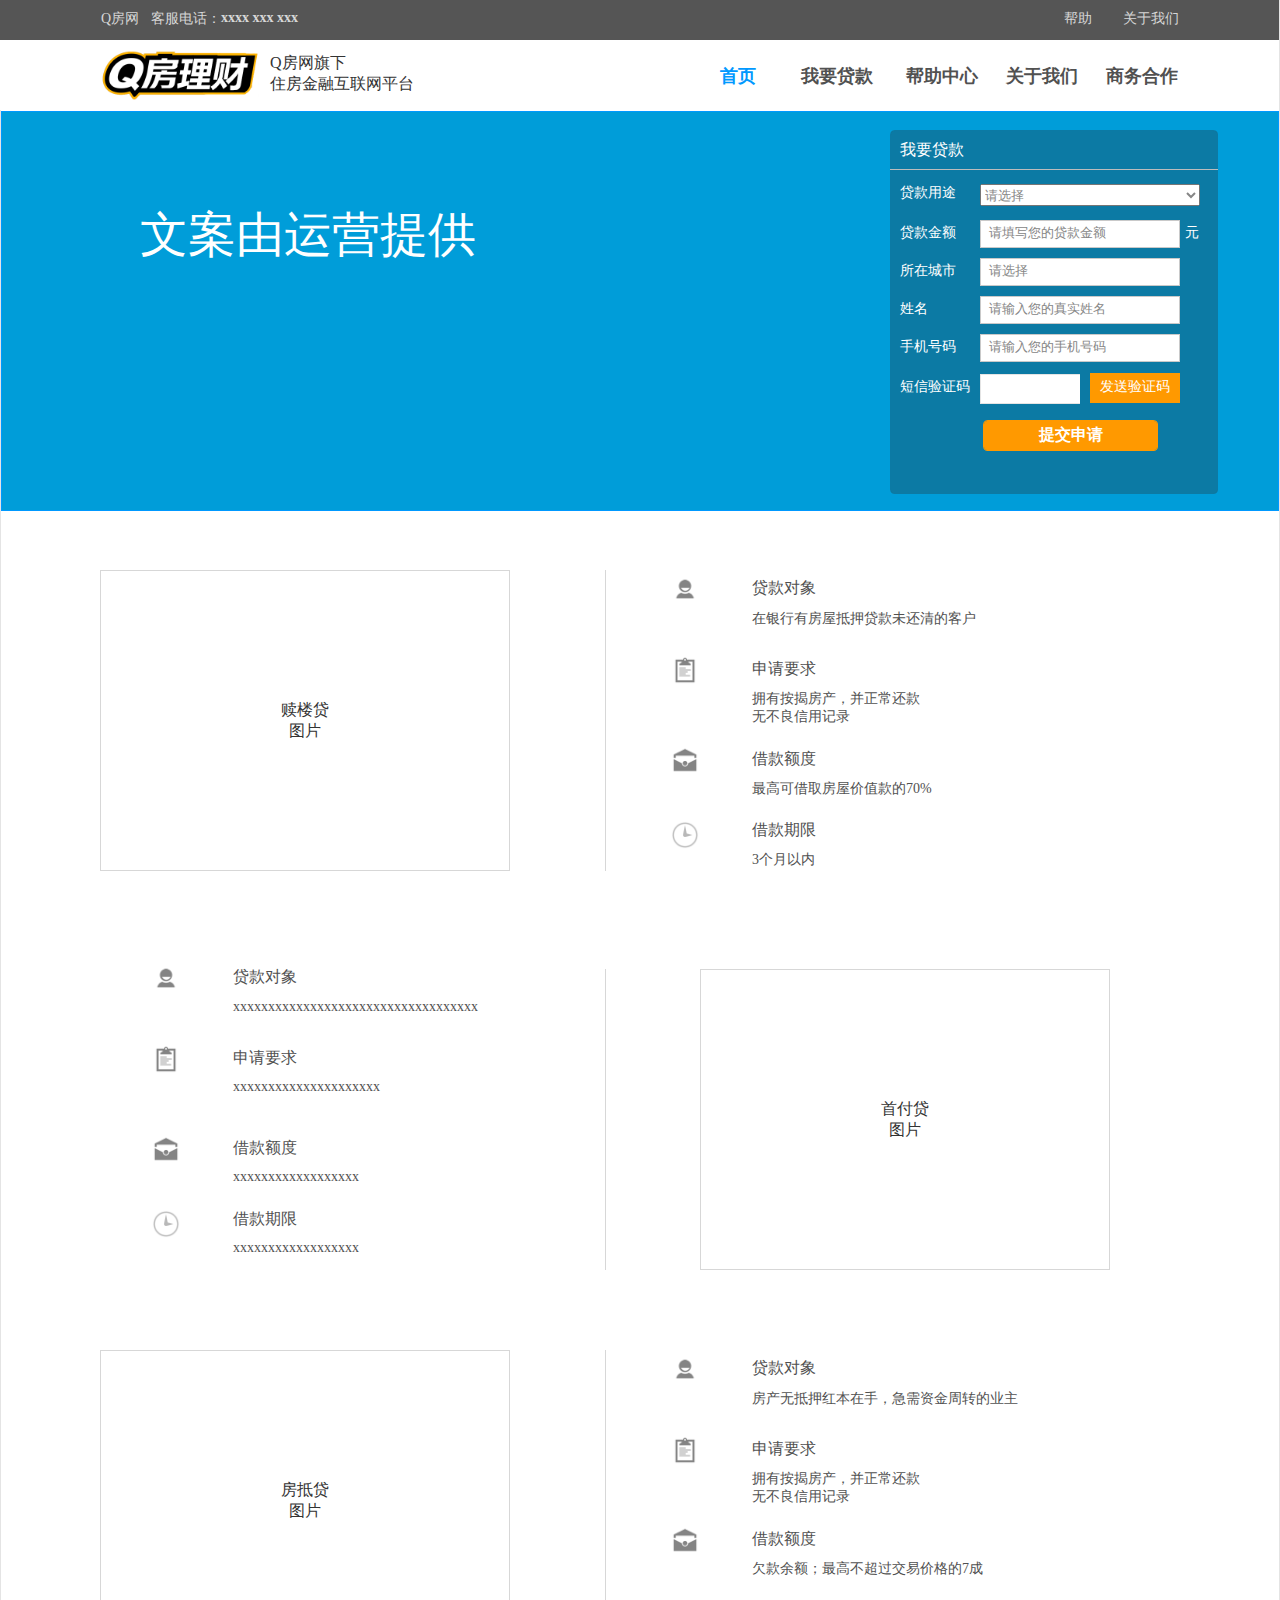
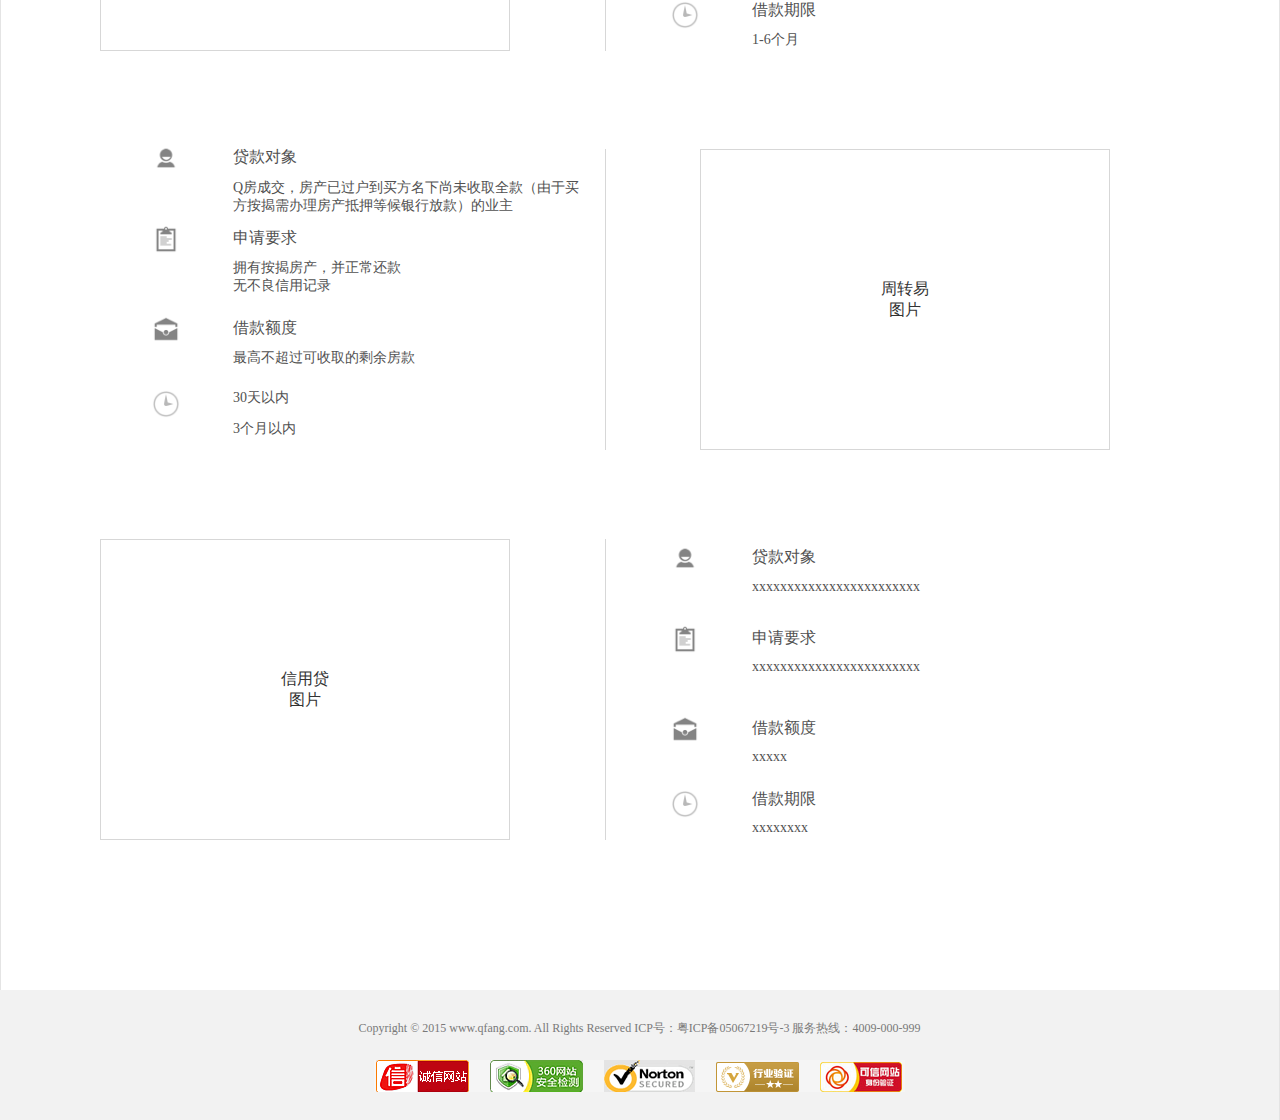
==== WebContent/emprunt.html @ e064107a "初始化" ====
﻿<!DOCTYPE html>
<html>
  <head>
    <title>我要贷款</title>
    <meta http-equiv="X-UA-Compatible" content="IE=edge"/>
    <meta http-equiv="content-type" content="text/html; charset=utf-8"/>
    <meta name="apple-mobile-web-app-capable" content="yes"/>
    <link href="resources/css/jquery-ui-themes.css" type="text/css" rel="stylesheet"/>
    <link href="resources/css/axure_rp_page.css" type="text/css" rel="stylesheet"/>
    <link href="data/styles.css" type="text/css" rel="stylesheet"/>
    <link href="files/emprunt/styles.css" type="text/css" rel="stylesheet"/>
  </head>
  <body>
    <div id="base" class="">

      <!-- Unnamed (形状) -->
      <div id="u0" class="ax_helpCenter">
        <img id="u0_img" class="img " src="images/emprunt/u0.png"/>
        <!-- Unnamed () -->
        <div id="u1" class="text">
          <p><span></span></p>
        </div>
      </div>

      <!-- Unnamed (Image) -->
      <div id="u2" class="ax_image">
        <img id="u2_img" class="img " src="images/index/u2.png"/>
        <!-- Unnamed () -->
        <div id="u3" class="text">
          <p><span></span></p>
        </div>
      </div>

      <!-- Unnamed (形状) -->
      <div id="u4" class="ax_text">
        <img id="u4_img" class="img " src="resources/images/transparent.gif"/>
        <!-- Unnamed () -->
        <div id="u5" class="text">
          <p><span>Q房网</span></p>
        </div>
      </div>

      <!-- Unnamed (形状) -->
      <div id="u6" class="ax_text">
        <img id="u6_img" class="img " src="resources/images/transparent.gif"/>
        <!-- Unnamed () -->
        <div id="u7" class="text">
          <p><span>客服电话：</span></p>
        </div>
      </div>

      <!-- Unnamed (形状) -->
      <div id="u8" class="ax_text">
        <img id="u8_img" class="img " src="resources/images/transparent.gif"/>
        <!-- Unnamed () -->
        <div id="u9" class="text">
          <p><span>xxxx</span><span>&nbsp;</span><span>xxx</span><span>&nbsp;</span><span>xxx</span></p>
        </div>
      </div>

      <!-- Unnamed (形状) -->
      <div id="u10" class="ax_text">
        <img id="u10_img" class="img " src="resources/images/transparent.gif"/>
        <!-- Unnamed () -->
        <div id="u11" class="text">
          <p><span>帮助</span></p>
        </div>
      </div>

      <!-- Unnamed (形状) -->
      <div id="u12" class="ax_text">
        <img id="u12_img" class="img " src="resources/images/transparent.gif"/>
        <!-- Unnamed () -->
        <div id="u13" class="text">
          <p><span>关于我们</span></p>
        </div>
      </div>

      <!-- Unnamed (形状) -->
      <div id="u14" class="ax_helpCenter">
        <img id="u14_img" class="img " src="images/index/u14.png"/>
        <!-- Unnamed () -->
        <div id="u15" class="text">
          <p><span></span></p>
        </div>
      </div>

      <!-- Unnamed (Image) -->
      <div id="u16" class="ax_image">
        <img id="u16_img" class="img " src="images/index/u16.png"/>
        <!-- Unnamed () -->
        <div id="u17" class="text">
          <p><span></span></p>
        </div>
      </div>

      <!-- Unnamed (形状) -->
      <div id="u18" class="ax_text">
        <img id="u18_img" class="img " src="resources/images/transparent.gif"/>
        <!-- Unnamed () -->
        <div id="u19" class="text">
          <p><span>住房金融互联网平台</span></p>
        </div>
      </div>

      <!-- Unnamed (形状) -->
      <div id="u20" class="ax_helpCenter">
        <img id="u20_img" class="img " src="images/index/u20.png"/>
        <!-- Unnamed () -->
        <div id="u21" class="text">
          <p><span></span></p>
        </div>
      </div>

      <!-- Unnamed (形状) -->
      <div id="u22" class="ax_text">
        <img id="u22_img" class="img " src="resources/images/transparent.gif"/>
        <!-- Unnamed () -->
        <div id="u23" class="text">
          <p><span>文案由运营提供</span></p>
        </div>
      </div>

      <!-- Unnamed (形状) -->
      <div id="u24" class="ax_helpCenter">
        <img id="u24_img" class="img " src="images/index/u24.png"/>
        <!-- Unnamed () -->
        <div id="u25" class="text">
          <p><span></span></p>
        </div>
      </div>

      <!-- Unnamed (形状) -->
      <div id="u26" class="ax_text">
        <img id="u26_img" class="img " src="resources/images/transparent.gif"/>
        <!-- Unnamed () -->
        <div id="u27" class="text">
          <p><span>首页</span></p>
        </div>
      </div>

      <!-- Unnamed (形状) -->
      <div id="u28" class="ax_text">
        <img id="u28_img" class="img " src="resources/images/transparent.gif"/>
        <!-- Unnamed () -->
        <div id="u29" class="text">
          <p><span>我要贷款</span></p>
        </div>
      </div>

      <!-- Unnamed (形状) -->
      <div id="u30" class="ax_text">
        <img id="u30_img" class="img " src="resources/images/transparent.gif"/>
        <!-- Unnamed () -->
        <div id="u31" class="text">
          <p><span>关于我们</span></p>
        </div>
      </div>

      <!-- Unnamed (形状) -->
      <div id="u32" class="ax_text">
        <img id="u32_img" class="img " src="resources/images/transparent.gif"/>
        <!-- Unnamed () -->
        <div id="u33" class="text">
          <p><span>帮助中心</span></p>
        </div>
      </div>

      <!-- Unnamed (形状) -->
      <div id="u34" class="ax_text">
        <img id="u34_img" class="img " src="resources/images/transparent.gif"/>
        <!-- Unnamed () -->
        <div id="u35" class="text">
          <p><span>Q房网旗下</span></p>
        </div>
      </div>

      <!-- Unnamed (水平线) -->
      <div id="u36" class="ax_horizontalLine">
        <img id="u36_start" class="img " src="resources/images/transparent.gif" alt="u36_start"/>
        <img id="u36_end" class="img " src="resources/images/transparent.gif" alt="u36_end"/>
        <img id="u36_line" class="img " src="images/index/u53_line.png" alt="u36_line"/>
      </div>

      <!-- Unnamed (形状) -->
      <div id="u37" class="ax_text">
        <img id="u37_img" class="img " src="resources/images/transparent.gif"/>
        <!-- Unnamed () -->
        <div id="u38" class="text">
          <p><span>我要贷款</span></p>
        </div>
      </div>

      <!-- Unnamed (形状) -->
      <div id="u39" class="ax_text">
        <img id="u39_img" class="img " src="resources/images/transparent.gif"/>
        <!-- Unnamed () -->
        <div id="u40" class="text">
          <p><span>贷款用途</span></p>
        </div>
      </div>

      <!-- Unnamed (下拉列表框) -->
      <div id="u41" class="ax_listBox">
        <select id="u41_input">
          <option selected value="请选择">请选择</option>
          <option value="赎楼">赎楼</option>
          <option value="首付">首付</option>
          <option value="房产抵押">房产抵押</option>
          <option value="尾款垫资">尾款垫资</option>
          <option value="信用贷款">信用贷款</option>
        </select>
      </div>

      <!-- Unnamed (形状) -->
      <div id="u42" class="ax_text">
        <img id="u42_img" class="img " src="resources/images/transparent.gif"/>
        <!-- Unnamed () -->
        <div id="u43" class="text">
          <p><span>贷款金额</span></p>
        </div>
      </div>

      <!-- Unnamed (形状) -->
      <div id="u44" class="ax_helpCenter">
        <img id="u44_img" class="img " src="images/index/u61.png"/>
        <!-- Unnamed () -->
        <div id="u45" class="text">
          <p><span>&nbsp; </span><span>请填写您的贷款金额</span></p>
        </div>
      </div>

      <!-- Unnamed (形状) -->
      <div id="u46" class="ax_text">
        <img id="u46_img" class="img " src="resources/images/transparent.gif"/>
        <!-- Unnamed () -->
        <div id="u47" class="text">
          <p><span>元</span></p>
        </div>
      </div>

      <!-- Unnamed (形状) -->
      <div id="u48" class="ax_text">
        <img id="u48_img" class="img " src="resources/images/transparent.gif"/>
        <!-- Unnamed () -->
        <div id="u49" class="text">
          <p><span>所在城市</span></p>
        </div>
      </div>

      <!-- Unnamed (形状) -->
      <div id="u50" class="ax_helpCenter">
        <img id="u50_img" class="img " src="images/index/u61.png"/>
        <!-- Unnamed () -->
        <div id="u51" class="text">
          <p><span>&nbsp; </span><span>请选择</span></p>
        </div>
      </div>

      <!-- Unnamed (形状) -->
      <div id="u52" class="ax_text">
        <img id="u52_img" class="img " src="resources/images/transparent.gif"/>
        <!-- Unnamed () -->
        <div id="u53" class="text">
          <p><span>商务合作</span></p>
        </div>
      </div>

      <!-- Unnamed (形状) -->
      <div id="u54" class="ax_text">
        <img id="u54_img" class="img " src="resources/images/transparent.gif"/>
        <!-- Unnamed () -->
        <div id="u55" class="text">
          <p><span>姓名</span></p>
        </div>
      </div>

      <!-- Unnamed (形状) -->
      <div id="u56" class="ax_helpCenter">
        <img id="u56_img" class="img " src="images/index/u61.png"/>
        <!-- Unnamed () -->
        <div id="u57" class="text">
          <p><span>&nbsp; 请输入您的真实姓名</span></p>
        </div>
      </div>

      <!-- Unnamed (形状) -->
      <div id="u58" class="ax_text">
        <img id="u58_img" class="img " src="resources/images/transparent.gif"/>
        <!-- Unnamed () -->
        <div id="u59" class="text">
          <p><span>手机号码</span></p>
        </div>
      </div>

      <!-- Unnamed (形状) -->
      <div id="u60" class="ax_helpCenter">
        <img id="u60_img" class="img " src="images/index/u61.png"/>
        <!-- Unnamed () -->
        <div id="u61" class="text">
          <p><span>&nbsp; </span><span>请输入您的</span><span>手机号码</span></p>
        </div>
      </div>

      <!-- Unnamed (形状) -->
      <div id="u62" class="ax_text">
        <img id="u62_img" class="img " src="resources/images/transparent.gif"/>
        <!-- Unnamed () -->
        <div id="u63" class="text">
          <p><span>短信验证码</span></p>
        </div>
      </div>

      <!-- Unnamed (形状) -->
      <div id="u64" class="ax_helpCenter">
        <img id="u64_img" class="img " src="images/index/u81.png"/>
        <!-- Unnamed () -->
        <div id="u65" class="text">
          <p><span></span></p>
        </div>
      </div>

      <!-- Unnamed (文本框) -->
      <div id="u66" class="ax_textBox">
        <input id="u66_input" type="text" value=""/>
      </div>

      <!-- 发送短信验证码 (动态面板) -->
      <div id="u67" class="ax_dynamicPanel" data-label="发送短信验证码">
        <div id="u67_state0" class="panel_state" data-label="State1">
          <div id="u67_state0_content" class="panel_state_content">

            <!-- Unnamed (形状) -->
            <div id="u68" class="ax_helpCenter">
              <img id="u68_img" class="img " src="images/index/u85.png"/>
              <!-- Unnamed () -->
              <div id="u69" class="text">
                <p><span>60秒后重发</span></p>
              </div>
            </div>
          </div>
        </div>
      </div>

      <!-- 短信重发状态 (动态面板) -->
      <div id="u70" class="ax_dynamicPanel" data-label="短信重发状态">
        <div id="u70_state0" class="panel_state" data-label="State1">
          <div id="u70_state0_content" class="panel_state_content">

            <!-- Unnamed (形状) -->
            <div id="u71" class="ax_helpCenter">
              <img id="u71_img" class="img " src="images/index/u88.png"/>
              <!-- Unnamed () -->
              <div id="u72" class="text">
                <p><span>发送验证码</span></p>
              </div>
            </div>
          </div>
        </div>
      </div>

      <!-- Unnamed (形状) -->
      <div id="u73" class="ax_helpCenter">
        <img id="u73_img" class="img " src="images/index/u90.png"/>
        <!-- Unnamed () -->
        <div id="u74" class="text">
          <p><span>提交申请</span></p>
        </div>
      </div>

      <!-- 提示语 (动态面板) -->
      <div id="u75" class="ax_dynamicPanel" data-label="提示语">
        <div id="u75_state0" class="panel_state" data-label="State1">
          <div id="u75_state0_content" class="panel_state_content">

            <!-- Unnamed (形状) -->
            <div id="u76" class="ax_text">
              <img id="u76_img" class="img " src="resources/images/transparent.gif"/>
              <!-- Unnamed () -->
              <div id="u77" class="text">
                <p><span>请选择贷款用途</span></p>
              </div>
            </div>
          </div>
        </div>
      </div>

      <!-- Unnamed (形状) -->
      <div id="u78" class="ax_helpCenter">
        <img id="u78_img" class="img " src="images/emprunt/u78.png"/>
        <!-- Unnamed () -->
        <div id="u79" class="text">
          <p><span>赎楼贷</span></p><p><span>图片</span></p>
        </div>
      </div>

      <!-- Unnamed (垂直线) -->
      <div id="u80" class="ax_verticalLine">
        <img id="u80_start" class="img " src="resources/images/transparent.gif" alt="u80_start"/>
        <img id="u80_end" class="img " src="resources/images/transparent.gif" alt="u80_end"/>
        <img id="u80_line" class="img " src="images/emprunt/u80_line.png" alt="u80_line"/>
      </div>

      <!-- Unnamed (Image) -->
      <div id="u81" class="ax_image">
        <img id="u81_img" class="img " src="images/emprunt/u81.png"/>
        <!-- Unnamed () -->
        <div id="u82" class="text">
          <p><span></span></p>
        </div>
      </div>

      <!-- Unnamed (Image) -->
      <div id="u83" class="ax_image">
        <img id="u83_img" class="img " src="images/emprunt/u83.png"/>
        <!-- Unnamed () -->
        <div id="u84" class="text">
          <p><span></span></p>
        </div>
      </div>

      <!-- Unnamed (Image) -->
      <div id="u85" class="ax_image">
        <img id="u85_img" class="img " src="images/emprunt/u85.png"/>
        <!-- Unnamed () -->
        <div id="u86" class="text">
          <p><span></span></p>
        </div>
      </div>

      <!-- Unnamed (形状) -->
      <div id="u87" class="ax_text">
        <img id="u87_img" class="img " src="resources/images/transparent.gif"/>
        <!-- Unnamed () -->
        <div id="u88" class="text">
          <p><span>贷款对象</span></p>
        </div>
      </div>

      <!-- Unnamed (形状) -->
      <div id="u89" class="ax_text">
        <img id="u89_img" class="img " src="resources/images/transparent.gif"/>
        <!-- Unnamed () -->
        <div id="u90" class="text">
          <p><span>申请要求</span></p>
        </div>
      </div>

      <!-- Unnamed (形状) -->
      <div id="u91" class="ax_text">
        <img id="u91_img" class="img " src="resources/images/transparent.gif"/>
        <!-- Unnamed () -->
        <div id="u92" class="text">
          <p><span>借款额度</span></p>
        </div>
      </div>

      <!-- Unnamed (形状) -->
      <div id="u93" class="ax_text">
        <img id="u93_img" class="img " src="resources/images/transparent.gif"/>
        <!-- Unnamed () -->
        <div id="u94" class="text">
          <p><span>在银行有房屋抵押贷款未还清的</span><span>客户</span></p>
        </div>
      </div>

      <!-- Unnamed (形状) -->
      <div id="u95" class="ax_text">
        <img id="u95_img" class="img " src="resources/images/transparent.gif"/>
        <!-- Unnamed () -->
        <div id="u96" class="text">
          <p><span>拥有按揭房产，并正常还款</span></p><p><span>无不良信用记录</span></p>
        </div>
      </div>

      <!-- Unnamed (形状) -->
      <div id="u97" class="ax_text">
        <img id="u97_img" class="img " src="resources/images/transparent.gif"/>
        <!-- Unnamed () -->
        <div id="u98" class="text">
          <p><span>最高可借取房屋价值款的70%</span></p>
        </div>
      </div>

      <!-- Unnamed (Image) -->
      <div id="u99" class="ax_image">
        <img id="u99_img" class="img " src="images/emprunt/u99.png"/>
        <!-- Unnamed () -->
        <div id="u100" class="text">
          <p><span></span></p>
        </div>
      </div>

      <!-- Unnamed (形状) -->
      <div id="u101" class="ax_text">
        <img id="u101_img" class="img " src="resources/images/transparent.gif"/>
        <!-- Unnamed () -->
        <div id="u102" class="text">
          <p><span>借款期限</span></p>
        </div>
      </div>

      <!-- Unnamed (形状) -->
      <div id="u103" class="ax_text">
        <img id="u103_img" class="img " src="resources/images/transparent.gif"/>
        <!-- Unnamed () -->
        <div id="u104" class="text">
          <p><span>3个月以内</span></p>
        </div>
      </div>

      <!-- Unnamed (垂直线) -->
      <div id="u105" class="ax_verticalLine">
        <img id="u105_start" class="img " src="resources/images/transparent.gif" alt="u105_start"/>
        <img id="u105_end" class="img " src="resources/images/transparent.gif" alt="u105_end"/>
        <img id="u105_line" class="img " src="images/emprunt/u80_line.png" alt="u105_line"/>
      </div>

      <!-- Unnamed (Image) -->
      <div id="u106" class="ax_image">
        <img id="u106_img" class="img " src="images/emprunt/u81.png"/>
        <!-- Unnamed () -->
        <div id="u107" class="text">
          <p><span></span></p>
        </div>
      </div>

      <!-- Unnamed (Image) -->
      <div id="u108" class="ax_image">
        <img id="u108_img" class="img " src="images/emprunt/u83.png"/>
        <!-- Unnamed () -->
        <div id="u109" class="text">
          <p><span></span></p>
        </div>
      </div>

      <!-- Unnamed (Image) -->
      <div id="u110" class="ax_image">
        <img id="u110_img" class="img " src="images/emprunt/u85.png"/>
        <!-- Unnamed () -->
        <div id="u111" class="text">
          <p><span></span></p>
        </div>
      </div>

      <!-- Unnamed (形状) -->
      <div id="u112" class="ax_text">
        <img id="u112_img" class="img " src="resources/images/transparent.gif"/>
        <!-- Unnamed () -->
        <div id="u113" class="text">
          <p><span>贷款对象</span></p>
        </div>
      </div>

      <!-- Unnamed (形状) -->
      <div id="u114" class="ax_text">
        <img id="u114_img" class="img " src="resources/images/transparent.gif"/>
        <!-- Unnamed () -->
        <div id="u115" class="text">
          <p><span>申请要求</span></p>
        </div>
      </div>

      <!-- Unnamed (形状) -->
      <div id="u116" class="ax_text">
        <img id="u116_img" class="img " src="resources/images/transparent.gif"/>
        <!-- Unnamed () -->
        <div id="u117" class="text">
          <p><span>借款额度</span></p>
        </div>
      </div>

      <!-- Unnamed (形状) -->
      <div id="u118" class="ax_text">
        <img id="u118_img" class="img " src="resources/images/transparent.gif"/>
        <!-- Unnamed () -->
        <div id="u119" class="text">
          <p><span>xxxxxxxxxxxxxxxxxxxxxxxxxxxxxxxxxxx</span></p>
        </div>
      </div>

      <!-- Unnamed (形状) -->
      <div id="u120" class="ax_text">
        <img id="u120_img" class="img " src="resources/images/transparent.gif"/>
        <!-- Unnamed () -->
        <div id="u121" class="text">
          <p><span>xxxxxxxxxxxxxxxxxxxxx</span></p>
        </div>
      </div>

      <!-- Unnamed (形状) -->
      <div id="u122" class="ax_text">
        <img id="u122_img" class="img " src="resources/images/transparent.gif"/>
        <!-- Unnamed () -->
        <div id="u123" class="text">
          <p><span>xxxxxxxxxxxxxxxxxx</span></p>
        </div>
      </div>

      <!-- Unnamed (Image) -->
      <div id="u124" class="ax_image">
        <img id="u124_img" class="img " src="images/emprunt/u99.png"/>
        <!-- Unnamed () -->
        <div id="u125" class="text">
          <p><span></span></p>
        </div>
      </div>

      <!-- Unnamed (形状) -->
      <div id="u126" class="ax_text">
        <img id="u126_img" class="img " src="resources/images/transparent.gif"/>
        <!-- Unnamed () -->
        <div id="u127" class="text">
          <p><span>借款期限</span></p>
        </div>
      </div>

      <!-- Unnamed (形状) -->
      <div id="u128" class="ax_text">
        <img id="u128_img" class="img " src="resources/images/transparent.gif"/>
        <!-- Unnamed () -->
        <div id="u129" class="text">
          <p><span>xxxxxxxxxxxxxxxxxx</span></p>
        </div>
      </div>

      <!-- Unnamed (形状) -->
      <div id="u130" class="ax_helpCenter">
        <img id="u130_img" class="img " src="images/emprunt/u78.png"/>
        <!-- Unnamed () -->
        <div id="u131" class="text">
          <p><span>首付贷</span></p><p><span>图片</span></p>
        </div>
      </div>

      <!-- Unnamed (形状) -->
      <div id="u132" class="ax_helpCenter">
        <img id="u132_img" class="img " src="images/emprunt/u78.png"/>
        <!-- Unnamed () -->
        <div id="u133" class="text">
          <p><span>房抵贷</span></p><p><span>图片</span></p>
        </div>
      </div>

      <!-- Unnamed (垂直线) -->
      <div id="u134" class="ax_verticalLine">
        <img id="u134_start" class="img " src="resources/images/transparent.gif" alt="u134_start"/>
        <img id="u134_end" class="img " src="resources/images/transparent.gif" alt="u134_end"/>
        <img id="u134_line" class="img " src="images/emprunt/u80_line.png" alt="u134_line"/>
      </div>

      <!-- Unnamed (Image) -->
      <div id="u135" class="ax_image">
        <img id="u135_img" class="img " src="images/emprunt/u81.png"/>
        <!-- Unnamed () -->
        <div id="u136" class="text">
          <p><span></span></p>
        </div>
      </div>

      <!-- Unnamed (Image) -->
      <div id="u137" class="ax_image">
        <img id="u137_img" class="img " src="images/emprunt/u83.png"/>
        <!-- Unnamed () -->
        <div id="u138" class="text">
          <p><span></span></p>
        </div>
      </div>

      <!-- Unnamed (Image) -->
      <div id="u139" class="ax_image">
        <img id="u139_img" class="img " src="images/emprunt/u85.png"/>
        <!-- Unnamed () -->
        <div id="u140" class="text">
          <p><span></span></p>
        </div>
      </div>

      <!-- Unnamed (形状) -->
      <div id="u141" class="ax_text">
        <img id="u141_img" class="img " src="resources/images/transparent.gif"/>
        <!-- Unnamed () -->
        <div id="u142" class="text">
          <p><span>贷款对象</span></p>
        </div>
      </div>

      <!-- Unnamed (形状) -->
      <div id="u143" class="ax_text">
        <img id="u143_img" class="img " src="resources/images/transparent.gif"/>
        <!-- Unnamed () -->
        <div id="u144" class="text">
          <p><span>申请要求</span></p>
        </div>
      </div>

      <!-- Unnamed (形状) -->
      <div id="u145" class="ax_text">
        <img id="u145_img" class="img " src="resources/images/transparent.gif"/>
        <!-- Unnamed () -->
        <div id="u146" class="text">
          <p><span>借款额度</span></p>
        </div>
      </div>

      <!-- Unnamed (形状) -->
      <div id="u147" class="ax_text">
        <img id="u147_img" class="img " src="resources/images/transparent.gif"/>
        <!-- Unnamed () -->
        <div id="u148" class="text">
          <p><span>房产无抵押红本在手，急需资金周转的业主</span></p>
        </div>
      </div>

      <!-- Unnamed (形状) -->
      <div id="u149" class="ax_text">
        <img id="u149_img" class="img " src="resources/images/transparent.gif"/>
        <!-- Unnamed () -->
        <div id="u150" class="text">
          <p><span>拥有按揭房产，并正常还款</span></p><p><span>无不良信用记录</span></p>
        </div>
      </div>

      <!-- Unnamed (形状) -->
      <div id="u151" class="ax_text">
        <img id="u151_img" class="img " src="resources/images/transparent.gif"/>
        <!-- Unnamed () -->
        <div id="u152" class="text">
          <p><span>欠款余额；最高不超过交易价格的7成</span></p>
        </div>
      </div>

      <!-- Unnamed (Image) -->
      <div id="u153" class="ax_image">
        <img id="u153_img" class="img " src="images/emprunt/u99.png"/>
        <!-- Unnamed () -->
        <div id="u154" class="text">
          <p><span></span></p>
        </div>
      </div>

      <!-- Unnamed (形状) -->
      <div id="u155" class="ax_text">
        <img id="u155_img" class="img " src="resources/images/transparent.gif"/>
        <!-- Unnamed () -->
        <div id="u156" class="text">
          <p><span>借款期限</span></p>
        </div>
      </div>

      <!-- Unnamed (形状) -->
      <div id="u157" class="ax_text">
        <img id="u157_img" class="img " src="resources/images/transparent.gif"/>
        <!-- Unnamed () -->
        <div id="u158" class="text">
          <p><span>1-6个月</span></p>
        </div>
      </div>

      <!-- Unnamed (垂直线) -->
      <div id="u159" class="ax_verticalLine">
        <img id="u159_start" class="img " src="resources/images/transparent.gif" alt="u159_start"/>
        <img id="u159_end" class="img " src="resources/images/transparent.gif" alt="u159_end"/>
        <img id="u159_line" class="img " src="images/emprunt/u80_line.png" alt="u159_line"/>
      </div>

      <!-- Unnamed (Image) -->
      <div id="u160" class="ax_image">
        <img id="u160_img" class="img " src="images/emprunt/u81.png"/>
        <!-- Unnamed () -->
        <div id="u161" class="text">
          <p><span></span></p>
        </div>
      </div>

      <!-- Unnamed (Image) -->
      <div id="u162" class="ax_image">
        <img id="u162_img" class="img " src="images/emprunt/u83.png"/>
        <!-- Unnamed () -->
        <div id="u163" class="text">
          <p><span></span></p>
        </div>
      </div>

      <!-- Unnamed (Image) -->
      <div id="u164" class="ax_image">
        <img id="u164_img" class="img " src="images/emprunt/u85.png"/>
        <!-- Unnamed () -->
        <div id="u165" class="text">
          <p><span></span></p>
        </div>
      </div>

      <!-- Unnamed (形状) -->
      <div id="u166" class="ax_text">
        <img id="u166_img" class="img " src="resources/images/transparent.gif"/>
        <!-- Unnamed () -->
        <div id="u167" class="text">
          <p><span>贷款对象</span></p>
        </div>
      </div>

      <!-- Unnamed (形状) -->
      <div id="u168" class="ax_text">
        <img id="u168_img" class="img " src="resources/images/transparent.gif"/>
        <!-- Unnamed () -->
        <div id="u169" class="text">
          <p><span>申请要求</span></p>
        </div>
      </div>

      <!-- Unnamed (形状) -->
      <div id="u170" class="ax_text">
        <img id="u170_img" class="img " src="resources/images/transparent.gif"/>
        <!-- Unnamed () -->
        <div id="u171" class="text">
          <p><span>借款额度</span></p>
        </div>
      </div>

      <!-- Unnamed (形状) -->
      <div id="u172" class="ax_text">
        <img id="u172_img" class="img " src="resources/images/transparent.gif"/>
        <!-- Unnamed () -->
        <div id="u173" class="text">
          <p><span>Q房成交，房产已过户到买方名下尚未收取全款（由于买方按揭需办理房产抵押等候银行放款）的业主</span></p>
        </div>
      </div>

      <!-- Unnamed (形状) -->
      <div id="u174" class="ax_text">
        <img id="u174_img" class="img " src="resources/images/transparent.gif"/>
        <!-- Unnamed () -->
        <div id="u175" class="text">
          <p><span>拥有按揭房产，并正常还款</span></p><p><span>无不良信用记录</span></p>
        </div>
      </div>

      <!-- Unnamed (形状) -->
      <div id="u176" class="ax_text">
        <img id="u176_img" class="img " src="resources/images/transparent.gif"/>
        <!-- Unnamed () -->
        <div id="u177" class="text">
          <p><span>最高不超过可收取的剩余房款</span></p>
        </div>
      </div>

      <!-- Unnamed (Image) -->
      <div id="u178" class="ax_image">
        <img id="u178_img" class="img " src="images/emprunt/u99.png"/>
        <!-- Unnamed () -->
        <div id="u179" class="text">
          <p><span></span></p>
        </div>
      </div>

      <!-- Unnamed (形状) -->
      <div id="u180" class="ax_text">
        <img id="u180_img" class="img " src="resources/images/transparent.gif"/>
        <!-- Unnamed () -->
        <div id="u181" class="text">
          <p><span>30天以内</span></p>
        </div>
      </div>

      <!-- Unnamed (形状) -->
      <div id="u182" class="ax_text">
        <img id="u182_img" class="img " src="resources/images/transparent.gif"/>
        <!-- Unnamed () -->
        <div id="u183" class="text">
          <p><span>3个月以内</span></p>
        </div>
      </div>

      <!-- Unnamed (形状) -->
      <div id="u184" class="ax_helpCenter">
        <img id="u184_img" class="img " src="images/emprunt/u78.png"/>
        <!-- Unnamed () -->
        <div id="u185" class="text">
          <p><span>周转易</span></p><p><span>图片</span></p>
        </div>
      </div>

      <!-- Unnamed (形状) -->
      <div id="u186" class="ax_helpCenter">
        <img id="u186_img" class="img " src="images/emprunt/u78.png"/>
        <!-- Unnamed () -->
        <div id="u187" class="text">
          <p><span>信用贷</span></p><p><span>图片</span></p>
        </div>
      </div>

      <!-- Unnamed (垂直线) -->
      <div id="u188" class="ax_verticalLine">
        <img id="u188_start" class="img " src="resources/images/transparent.gif" alt="u188_start"/>
        <img id="u188_end" class="img " src="resources/images/transparent.gif" alt="u188_end"/>
        <img id="u188_line" class="img " src="images/emprunt/u80_line.png" alt="u188_line"/>
      </div>

      <!-- Unnamed (Image) -->
      <div id="u189" class="ax_image">
        <img id="u189_img" class="img " src="images/emprunt/u81.png"/>
        <!-- Unnamed () -->
        <div id="u190" class="text">
          <p><span></span></p>
        </div>
      </div>

      <!-- Unnamed (Image) -->
      <div id="u191" class="ax_image">
        <img id="u191_img" class="img " src="images/emprunt/u83.png"/>
        <!-- Unnamed () -->
        <div id="u192" class="text">
          <p><span></span></p>
        </div>
      </div>

      <!-- Unnamed (Image) -->
      <div id="u193" class="ax_image">
        <img id="u193_img" class="img " src="images/emprunt/u85.png"/>
        <!-- Unnamed () -->
        <div id="u194" class="text">
          <p><span></span></p>
        </div>
      </div>

      <!-- Unnamed (形状) -->
      <div id="u195" class="ax_text">
        <img id="u195_img" class="img " src="resources/images/transparent.gif"/>
        <!-- Unnamed () -->
        <div id="u196" class="text">
          <p><span>贷款对象</span></p>
        </div>
      </div>

      <!-- Unnamed (形状) -->
      <div id="u197" class="ax_text">
        <img id="u197_img" class="img " src="resources/images/transparent.gif"/>
        <!-- Unnamed () -->
        <div id="u198" class="text">
          <p><span>申请要求</span></p>
        </div>
      </div>

      <!-- Unnamed (形状) -->
      <div id="u199" class="ax_text">
        <img id="u199_img" class="img " src="resources/images/transparent.gif"/>
        <!-- Unnamed () -->
        <div id="u200" class="text">
          <p><span>借款额度</span></p>
        </div>
      </div>

      <!-- Unnamed (形状) -->
      <div id="u201" class="ax_text">
        <img id="u201_img" class="img " src="resources/images/transparent.gif"/>
        <!-- Unnamed () -->
        <div id="u202" class="text">
          <p><span>xxxxxxxxxxxxxxxxxxxxxxxx</span></p>
        </div>
      </div>

      <!-- Unnamed (形状) -->
      <div id="u203" class="ax_text">
        <img id="u203_img" class="img " src="resources/images/transparent.gif"/>
        <!-- Unnamed () -->
        <div id="u204" class="text">
          <p><span>xxxxxxxxxxxxxxxxxxxxxxxx</span></p>
        </div>
      </div>

      <!-- Unnamed (形状) -->
      <div id="u205" class="ax_text">
        <img id="u205_img" class="img " src="resources/images/transparent.gif"/>
        <!-- Unnamed () -->
        <div id="u206" class="text">
          <p><span>xxxxx</span></p>
        </div>
      </div>

      <!-- Unnamed (Image) -->
      <div id="u207" class="ax_image">
        <img id="u207_img" class="img " src="images/emprunt/u99.png"/>
        <!-- Unnamed () -->
        <div id="u208" class="text">
          <p><span></span></p>
        </div>
      </div>

      <!-- Unnamed (形状) -->
      <div id="u209" class="ax_text">
        <img id="u209_img" class="img " src="resources/images/transparent.gif"/>
        <!-- Unnamed () -->
        <div id="u210" class="text">
          <p><span>借款期限</span></p>
        </div>
      </div>

      <!-- Unnamed (形状) -->
      <div id="u211" class="ax_text">
        <img id="u211_img" class="img " src="resources/images/transparent.gif"/>
        <!-- Unnamed () -->
        <div id="u212" class="text">
          <p><span>xxxxxxxx</span></p>
        </div>
      </div>

      <!-- Unnamed (形状) -->
      <div id="u213" class="ax_helpCenter">
        <img id="u213_img" class="img " src="images/index/u264.png"/>
        <!-- Unnamed () -->
        <div id="u214" class="text">
          <p><span></span></p>
        </div>
      </div>

      <!-- Unnamed (形状) -->
      <div id="u215" class="ax_text">
        <img id="u215_img" class="img " src="resources/images/transparent.gif"/>
        <!-- Unnamed () -->
        <div id="u216" class="text">
          <p><span>Copyright © 2015 www.qfang.com. All Rights Reserved ICP号：粤ICP备05067219号-3 服务热线：4009-000-999</span></p>
        </div>
      </div>

      <!-- Unnamed (Image) -->
      <div id="u217" class="ax_image">
        <img id="u217_img" class="img " src="images/index/u268.png"/>
        <!-- Unnamed () -->
        <div id="u218" class="text">
          <p><span></span></p>
        </div>
      </div>

      <!-- Unnamed (水平线) -->
      <!-- Unnamed (形状) -->
    </div>
  </body>
</html>
---- WebContent/resources/css/axure_rp_page.css ----
﻿/* so the window resize fires within a frame in IE7 */
html, body {
    height: 100%;    
}

a {
	color: inherit;
}

p {
	margin: 0px;
}

iframe {
	background: #FFFFFF;
}

/* to match IE with C, FF */
input {
    padding: 1px 0px 1px 0px;
    box-sizing: border-box;
    -moz-box-sizing: border-box;
}

textarea {
    margin: 0px;
    box-sizing: border-box;
    -moz-box-sizing: border-box;
}

div.intcases {
	font-family: arial; 
	font-size: 12px;
    text-align:left; 
	border:1px solid #AAA; 
	background:#FFF none repeat scroll 0% 0%; 
	z-index:9999; 
	visibility:hidden; 
	position:absolute;
    padding: 0px;
    border-radius: 3px;
	white-space: nowrap;
}

div.intcaselink {
	cursor: pointer;
    padding: 3px 8px 3px 8px;
    margin: 5px;
	background:#EEE none repeat scroll 0% 0%; 
	border:1px solid #AAA;
    border-radius: 3px;
}

div.refpageimage {
	position: absolute;
    left: 0px;
    top: 0px;
	font-size: 0px;
	width: 16px;
	height: 16px;
	cursor: pointer;
	background-image: url(images/newwindow.gif);
	background-repeat: no-repeat;
}

div.annnoteimage {
	position: absolute;
    left: 0px;
    top: 0px;
	font-size: 0px;
	width: 16px;
	height: 12px;
	cursor: help;
	background-image: url(images/note.gif);
	background-repeat: no-repeat;
}

div.annnotelabel {
	position: absolute;
    left: 0px;
    top: 0px;
	font-family: Arial;
	font-size: 10px;
	border: 1px solid rgb(166,221,242);
	cursor: help;
	background:rgb(0,157,217) none repeat scroll 0% 0%; 
	padding-left:3px; 
	padding-right:3px;
	white-space: nowrap;
	color: white;
}
 
.annotationName {
	font-size: 13px;
	font-weight: bold;
	margin-bottom: 3px;
	white-space: nowrap;
}

.annotation {
	font-size: 12px;
	padding-left: 2px;
	margin-bottom: 5px;
}

/* this is a fix for the issue where dialogs jump around and takes the text-align from the body */
.dialogFix {
    position:absolute;
    text-align:left;
}


@keyframes pulsate {
  from {
    box-shadow: 0 0 10px #74BA11;
  }
  to {
    box-shadow: 0 0 20px #74BA11;
  }
}

@-webkit-keyframes pulsate {
  from {
    -webkit-box-shadow: 0 0 10px #74BA11;
    box-shadow: 0 0 10px #74BA11;
  }
  to {
    -webkit-box-shadow: 0 0 20px #74BA11;
    box-shadow: 0 0 20px #74BA11;
  }
}
 
@-moz-keyframes pulsate {
  from {
    -moz-box-shadow: 0 0 10px #74BA11;
    box-shadow: 0 0 10px #74BA11;
  }
  to {
    -moz-box-shadow: 0 0 20px #74BA11;
    box-shadow: 0 0 20px #74BA11;
  }
}

.legacyPulsateBorder {
	border: 5px solid #74BA11;
	margin: -5px;
}

.pulsateBorder {
  animation-name: pulsate;
  animation-timing-function: ease-in-out;
  animation-duration: 0.9s;
  animation-iteration-count: infinite;
  animation-direction: alternate;
  
  -webkit-animation-name: pulsate;
  -webkit-animation-timing-function: ease-in-out;
  -webkit-animation-duration: 0.9s;
  -webkit-animation-iteration-count: infinite;
  -webkit-animation-direction: alternate;

  -moz-animation-name: pulsate;
  -moz-animation-timing-function: ease-in-out;
  -moz-animation-duration: 0.9s;
  -moz-animation-iteration-count: infinite;
  -moz-animation-direction: alternate;
}
---- WebContent/data/styles.css ----
﻿.ax_helpCenter {
  font-family:'Arial Normal', 'Arial';
  font-weight:400;
  font-style:normal;
  font-size:13px;
  color:#333333;
  text-align:center;
  line-height:normal;
}
.ax_text {
  font-family:'Arial Normal', 'Arial';
  font-weight:400;
  font-style:normal;
  font-size:13px;
  color:#333333;
  text-align:left;
  line-height:normal;
}
.ax_h1 {
  font-family:'Arial Negreta', 'Arial';
  font-weight:700;
  font-style:normal;
  font-size:32px;
  color:#333333;
  text-align:left;
  line-height:normal;
}
.ax_h2 {
  font-family:'Arial Negreta', 'Arial';
  font-weight:700;
  font-style:normal;
  font-size:24px;
  color:#333333;
  text-align:left;
  line-height:normal;
}
.ax_h3 {
  font-family:'Arial Negreta', 'Arial';
  font-weight:700;
  font-style:normal;
  font-size:18px;
  color:#333333;
  text-align:left;
  line-height:normal;
}
.ax_h4 {
  font-family:'Arial Negreta', 'Arial';
  font-weight:700;
  font-style:normal;
  font-size:14px;
  color:#333333;
  text-align:left;
  line-height:normal;
}
.ax_h5 {
  font-family:'Arial Negreta', 'Arial';
  font-weight:700;
  font-style:normal;
  font-size:13px;
  color:#333333;
  text-align:left;
  line-height:normal;
}
.ax_h6 {
  font-family:'Arial Negreta', 'Arial';
  font-weight:700;
  font-style:normal;
  font-size:10px;
  color:#333333;
  text-align:left;
  line-height:normal;
}
.ax_image {
  font-family:'Arial Normal', 'Arial';
  font-weight:400;
  font-style:normal;
  font-size:13px;
  color:#000000;
  text-align:center;
  line-height:normal;
}
.ax_文本链接 {
  color:#0000FF;
}
.ax_鼠标悬停文本链接时 {
}
.ax_鼠标按下文本链接时 {
}
.ax_textBox {
  font-family:'Arial Normal', 'Arial';
  font-weight:400;
  font-style:normal;
  font-size:13px;
  color:#000000;
  text-align:left;
  line-height:normal;
}
.ax_多行文本框 {
  font-family:'Arial Normal', 'Arial';
  font-weight:400;
  font-style:normal;
  font-size:13px;
  color:#000000;
  text-align:left;
  line-height:normal;
}
.ax_listBox {
  font-family:'Arial Normal', 'Arial';
  font-weight:400;
  font-style:normal;
  font-size:13px;
  color:#000000;
  text-align:left;
  line-height:normal;
}
.ax_列表框 {
  font-family:'Arial Normal', 'Arial';
  font-weight:400;
  font-style:normal;
  font-size:13px;
  color:#000000;
  text-align:left;
  line-height:normal;
}
.ax_复选框 {
  font-family:'Arial Normal', 'Arial';
  font-weight:400;
  font-style:normal;
  font-size:13px;
  color:#333333;
  text-align:left;
  line-height:normal;
}
.ax_单选按钮 {
  font-family:'Arial Normal', 'Arial';
  font-weight:400;
  font-style:normal;
  font-size:13px;
  color:#333333;
  text-align:left;
  line-height:normal;
}
.ax_流程形状 {
  font-family:'Arial Normal', 'Arial';
  font-weight:400;
  font-style:normal;
  font-size:13px;
  color:#333333;
  text-align:center;
  line-height:normal;
}
.ax_tree_node {
  font-family:'Arial Normal', 'Arial';
  font-weight:400;
  font-style:normal;
  font-size:13px;
  color:#333333;
  text-align:left;
  line-height:normal;
}
.ax_提交按钮 {
  font-family:'Arial Normal', 'Arial';
  font-weight:400;
  font-style:normal;
  font-size:13px;
  color:#000000;
  text-align:center;
  line-height:normal;
}
.ax_热区 {
  font-size:13px;
  color:#333333;
  text-align:center;
  line-height:normal;
}
.ax_内联框架 {
  font-size:13px;
  color:#333333;
  text-align:center;
  line-height:normal;
}
.ax_dynamicPanel {
  font-size:13px;
  color:#333333;
  text-align:center;
  line-height:normal;
}
.ax_master {
  font-size:13px;
  color:#333333;
  text-align:center;
  line-height:normal;
}
.ax_中继器 {
  font-family:'Arial Normal', 'Arial';
  font-weight:400;
  font-style:normal;
  font-size:13px;
  color:#333333;
  text-align:center;
  line-height:normal;
}
.ax_表格 {
  font-family:'Arial Normal', 'Arial';
  font-weight:400;
  font-style:normal;
  font-size:13px;
  color:#333333;
  text-align:center;
  line-height:normal;
}
.ax_单元格 {
  font-family:'Arial Normal', 'Arial';
  font-weight:400;
  font-style:normal;
  font-size:13px;
  color:#333333;
  text-align:left;
  line-height:normal;
}
.ax_菜单 {
  font-size:13px;
  color:#000000;
  text-align:center;
  line-height:normal;
}
.ax_horizontalLine {
  font-size:13px;
  color:#333333;
  text-align:center;
  line-height:normal;
}
.ax_verticalLine {
  font-size:13px;
  color:#333333;
  text-align:center;
  line-height:normal;
}
.ax_connector {
  font-family:'Arial Normal', 'Arial';
  font-weight:400;
  font-style:normal;
  font-size:13px;
  color:#333333;
  text-align:center;
  line-height:normal;
}
---- WebContent/files/emprunt/styles.css ----
﻿body {
  margin:0px;
  background-image:none;
  position:static;
  left:auto;
  width:auto;
  margin-left:0;
  margin-right:0;
  text-align:left;
}
#base {
  position:absolute;
  z-index:0;
}
#u0 {
  position:absolute;
  left:0px;
  top:0px;
  width:1280px;
  height:2720px;
  font-family:'微软雅黑 Regular', '微软雅黑';
  font-weight:400;
  font-style:normal;
}
#u0_img {
  position:absolute;
  left:0px;
  top:0px;
  width:1280px;
  height:2720px;
}
#u1 {
  position:absolute;
  left:2px;
  top:1352px;
  width:1276px;
  visibility:hidden;
  word-wrap:break-word;
}
#u2 {
  position:absolute;
  left:0px;
  top:0px;
  width:1279px;
  height:40px;
  font-family:'微软雅黑 Regular', '微软雅黑';
  font-weight:400;
  font-style:normal;
}
#u2_img {
  position:absolute;
  left:0px;
  top:0px;
  width:1279px;
  height:40px;
}
#u3 {
  position:absolute;
  left:2px;
  top:12px;
  width:1275px;
  visibility:hidden;
  word-wrap:break-word;
}
#u4 {
  position:absolute;
  left:101px;
  top:10px;
  width:50px;
  height:20px;
  font-family:'微软雅黑 Regular', '微软雅黑';
  font-weight:400;
  font-style:normal;
  font-size:14px;
  color:#D7D7D7;
}
#u4_img {
  position:absolute;
  left:0px;
  top:0px;
  width:50px;
  height:20px;
}
#u5 {
  position:absolute;
  left:0px;
  top:0px;
  width:50px;
  word-wrap:break-word;
}
#u6 {
  position:absolute;
  left:151px;
  top:10px;
  width:78px;
  height:20px;
  font-family:'微软雅黑 Regular', '微软雅黑';
  font-weight:400;
  font-style:normal;
  font-size:14px;
  color:#D7D7D7;
}
#u6_img {
  position:absolute;
  left:0px;
  top:0px;
  width:78px;
  height:20px;
}
#u7 {
  position:absolute;
  left:0px;
  top:0px;
  width:78px;
  word-wrap:break-word;
}
#u8 {
  position:absolute;
  left:221px;
  top:10px;
  width:106px;
  height:20px;
  font-family:'微软雅黑 Bold', '微软雅黑';
  font-weight:700;
  font-style:normal;
  font-size:14px;
  color:#D7D7D7;
}
#u8_img {
  position:absolute;
  left:0px;
  top:0px;
  width:106px;
  height:20px;
}
#u9 {
  position:absolute;
  left:0px;
  top:0px;
  width:106px;
  word-wrap:break-word;
}
#u10 {
  position:absolute;
  left:1064px;
  top:10px;
  width:38px;
  height:20px;
  font-family:'微软雅黑 Regular', '微软雅黑';
  font-weight:400;
  font-style:normal;
  font-size:14px;
  color:#D7D7D7;
}
#u10_img {
  position:absolute;
  left:0px;
  top:0px;
  width:38px;
  height:20px;
}
#u11 {
  position:absolute;
  left:0px;
  top:0px;
  width:38px;
  word-wrap:break-word;
}
#u12 {
  position:absolute;
  left:1123px;
  top:10px;
  width:68px;
  height:20px;
  font-family:'微软雅黑 Regular', '微软雅黑';
  font-weight:400;
  font-style:normal;
  font-size:14px;
  color:#D7D7D7;
}
#u12_img {
  position:absolute;
  left:0px;
  top:0px;
  width:68px;
  height:20px;
}
#u13 {
  position:absolute;
  left:0px;
  top:0px;
  width:68px;
  word-wrap:break-word;
}
#u14 {
  position:absolute;
  left:-60px;
  top:40px;
  width:1278px;
  height:70px;
  font-family:'微软雅黑 Regular', '微软雅黑';
  font-weight:400;
  font-style:normal;
}
#u14_img {
  position:absolute;
  left:0px;
  top:0px;
  width:1278px;
  height:70px;
}
#u15 {
  position:absolute;
  left:2px;
  top:27px;
  width:1274px;
  visibility:hidden;
  word-wrap:break-word;
}
#u16 {
  position:absolute;
  left:100px;
  top:50px;
  width:160px;
  height:51px;
  font-family:'微软雅黑 Regular', '微软雅黑';
  font-weight:400;
  font-style:normal;
}
#u16_img {
  position:absolute;
  left:0px;
  top:0px;
  width:160px;
  height:51px;
}
#u17 {
  position:absolute;
  left:2px;
  top:18px;
  width:156px;
  visibility:hidden;
  word-wrap:break-word;
}
#u18 {
  position:absolute;
  left:270px;
  top:74px;
  width:170px;
  height:21px;
  font-family:'微软雅黑 Regular', '微软雅黑';
  font-weight:400;
  font-style:normal;
  font-size:16px;
}
#u18_img {
  position:absolute;
  left:0px;
  top:0px;
  width:170px;
  height:21px;
}
#u19 {
  position:absolute;
  left:0px;
  top:0px;
  width:170px;
  word-wrap:break-word;
}
#u20 {
  position:absolute;
  left:1px;
  top:111px;
  width:1278px;
  height:400px;
  font-family:'微软雅黑 Regular', '微软雅黑';
  font-weight:400;
  font-style:normal;
}
#u20_img {
  position:absolute;
  left:0px;
  top:0px;
  width:1278px;
  height:400px;
}
#u21 {
  position:absolute;
  left:2px;
  top:192px;
  width:1274px;
  visibility:hidden;
  word-wrap:break-word;
}
#u22 {
  position:absolute;
  left:140px;
  top:203px;
  width:430px;
  height:62px;
  font-family:'微软雅黑 Regular', '微软雅黑';
  font-weight:400;
  font-style:normal;
  font-size:48px;
  color:#FFFFFF;
}
#u22_img {
  position:absolute;
  left:0px;
  top:0px;
  width:430px;
  height:62px;
}
#u23 {
  position:absolute;
  left:0px;
  top:0px;
  width:430px;
  word-wrap:break-word;
}
#u24 {
  position:absolute;
  left:890px;
  top:130px;
  width:328px;
  height:364px;
  font-family:'微软雅黑 Regular', '微软雅黑';
  font-weight:400;
  font-style:normal;
  font-size:14px;
}
#u24_img {
  position:absolute;
  left:0px;
  top:0px;
  width:328px;
  height:364px;
}
#u25 {
  position:absolute;
  left:2px;
  top:174px;
  width:324px;
  visibility:hidden;
  word-wrap:break-word;
}
#u26 {
  position:absolute;
  left:720px;
  top:64px;
  width:64px;
  height:24px;
  font-family:'微软雅黑 Bold', '微软雅黑';
  font-weight:700;
  font-style:normal;
  font-size:18px;
  color:#0099FF;
}
#u26_img {
  position:absolute;
  left:0px;
  top:0px;
  width:64px;
  height:24px;
}
#u27 {
  position:absolute;
  left:0px;
  top:0px;
  width:64px;
  word-wrap:break-word;
}
#u28 {
  position:absolute;
  left:801px;
  top:64px;
  width:80px;
  height:24px;
  font-family:'微软雅黑 Bold', '微软雅黑';
  font-weight:700;
  font-style:normal;
  font-size:18px;
  color:#515151;
}
#u28_img {
  position:absolute;
  left:0px;
  top:0px;
  width:80px;
  height:24px;
}
#u29 {
  position:absolute;
  left:0px;
  top:0px;
  width:80px;
  word-wrap:break-word;
}
#u30 {
  position:absolute;
  left:1006px;
  top:64px;
  width:80px;
  height:24px;
  font-family:'微软雅黑 Bold', '微软雅黑';
  font-weight:700;
  font-style:normal;
  font-size:18px;
  color:#515151;
}
#u30_img {
  position:absolute;
  left:0px;
  top:0px;
  width:80px;
  height:24px;
}
#u31 {
  position:absolute;
  left:0px;
  top:0px;
  width:80px;
  word-wrap:break-word;
}
#u32 {
  position:absolute;
  left:906px;
  top:64px;
  width:80px;
  height:24px;
  font-family:'微软雅黑 Bold', '微软雅黑';
  font-weight:700;
  font-style:normal;
  font-size:18px;
  color:#515151;
}
#u32_img {
  position:absolute;
  left:0px;
  top:0px;
  width:80px;
  height:24px;
}
#u33 {
  position:absolute;
  left:0px;
  top:0px;
  width:80px;
  word-wrap:break-word;
}
#u34 {
  position:absolute;
  left:270px;
  top:53px;
  width:170px;
  height:21px;
  font-family:'微软雅黑 Regular', '微软雅黑';
  font-weight:400;
  font-style:normal;
  font-size:16px;
}
#u34_img {
  position:absolute;
  left:0px;
  top:0px;
  width:170px;
  height:21px;
}
#u35 {
  position:absolute;
  left:0px;
  top:0px;
  width:170px;
  word-wrap:break-word;
}
#u36 {
  position:absolute;
  left:890px;
  top:164px;
  width:328px;
  height:10px;
}
#u36_start {
  position:absolute;
  left:0px;
  top:-5px;
  width:18px;
  height:20px;
}
#u36_end {
  position:absolute;
  left:311px;
  top:-5px;
  width:18px;
  height:20px;
}
#u36_line {
  position:absolute;
  left:0px;
  top:5px;
  width:328px;
  height:1px;
}
#u37 {
  position:absolute;
  left:900px;
  top:140px;
  width:80px;
  height:21px;
  font-family:'微软雅黑 Regular', '微软雅黑';
  font-weight:400;
  font-style:normal;
  font-size:16px;
  color:#FFFFFF;
}
#u37_img {
  position:absolute;
  left:0px;
  top:0px;
  width:80px;
  height:21px;
}
#u38 {
  position:absolute;
  left:0px;
  top:0px;
  width:80px;
  word-wrap:break-word;
}
#u39 {
  position:absolute;
  left:900px;
  top:184px;
  width:67px;
  height:20px;
  font-family:'微软雅黑 Regular', '微软雅黑';
  font-weight:400;
  font-style:normal;
  font-size:14px;
  color:#FFFFFF;
}
#u39_img {
  position:absolute;
  left:0px;
  top:0px;
  width:67px;
  height:20px;
}
#u40 {
  position:absolute;
  left:0px;
  top:0px;
  width:67px;
  word-wrap:break-word;
}
#u41 {
  position:absolute;
  left:980px;
  top:184px;
  width:220px;
  height:22px;
}
#u41_input {
  position:absolute;
  left:0px;
  top:0px;
  width:220px;
  height:22px;
  font-family:'微软雅黑 Regular', '微软雅黑';
  font-weight:400;
  font-style:normal;
  font-size:13px;
  text-decoration:none;
  color:#868686;
}
#u41_input:disabled {
  color:grayText;
}
#u42 {
  position:absolute;
  left:900px;
  top:224px;
  width:67px;
  height:20px;
  font-family:'微软雅黑 Regular', '微软雅黑';
  font-weight:400;
  font-style:normal;
  font-size:14px;
  color:#FFFFFF;
}
#u42_img {
  position:absolute;
  left:0px;
  top:0px;
  width:67px;
  height:20px;
}
#u43 {
  position:absolute;
  left:0px;
  top:0px;
  width:67px;
  word-wrap:break-word;
}
#u44 {
  position:absolute;
  left:980px;
  top:220px;
  width:200px;
  height:28px;
  font-family:'微软雅黑 Regular', '微软雅黑';
  font-weight:400;
  font-style:normal;
  color:#868686;
  text-align:left;
}
#u44_img {
  position:absolute;
  left:0px;
  top:0px;
  width:200px;
  height:28px;
}
#u45 {
  position:absolute;
  left:2px;
  top:4px;
  width:196px;
  word-wrap:break-word;
}
#u46 {
  position:absolute;
  left:1185px;
  top:224px;
  width:25px;
  height:20px;
  font-family:'微软雅黑 Regular', '微软雅黑';
  font-weight:400;
  font-style:normal;
  font-size:14px;
  color:#FFFFFF;
}
#u46_img {
  position:absolute;
  left:0px;
  top:0px;
  width:25px;
  height:20px;
}
#u47 {
  position:absolute;
  left:0px;
  top:0px;
  width:25px;
  word-wrap:break-word;
}
#u48 {
  position:absolute;
  left:900px;
  top:262px;
  width:67px;
  height:20px;
  font-family:'微软雅黑 Regular', '微软雅黑';
  font-weight:400;
  font-style:normal;
  font-size:14px;
  color:#FFFFFF;
}
#u48_img {
  position:absolute;
  left:0px;
  top:0px;
  width:67px;
  height:20px;
}
#u49 {
  position:absolute;
  left:0px;
  top:0px;
  width:67px;
  word-wrap:break-word;
}
#u50 {
  position:absolute;
  left:980px;
  top:258px;
  width:200px;
  height:28px;
  font-family:'微软雅黑 Regular', '微软雅黑';
  font-weight:400;
  font-style:normal;
  color:#868686;
  text-align:left;
}
#u50_img {
  position:absolute;
  left:0px;
  top:0px;
  width:200px;
  height:28px;
}
#u51 {
  position:absolute;
  left:2px;
  top:4px;
  width:196px;
  word-wrap:break-word;
}
#u52 {
  position:absolute;
  left:1106px;
  top:64px;
  width:80px;
  height:24px;
  font-family:'微软雅黑 Bold', '微软雅黑';
  font-weight:700;
  font-style:normal;
  font-size:18px;
  color:#515151;
}
#u52_img {
  position:absolute;
  left:0px;
  top:0px;
  width:80px;
  height:24px;
}
#u53 {
  position:absolute;
  left:0px;
  top:0px;
  width:80px;
  word-wrap:break-word;
}
#u54 {
  position:absolute;
  left:900px;
  top:300px;
  width:67px;
  height:20px;
  font-family:'微软雅黑 Regular', '微软雅黑';
  font-weight:400;
  font-style:normal;
  font-size:14px;
  color:#FFFFFF;
}
#u54_img {
  position:absolute;
  left:0px;
  top:0px;
  width:67px;
  height:20px;
}
#u55 {
  position:absolute;
  left:0px;
  top:0px;
  width:67px;
  word-wrap:break-word;
}
#u56 {
  position:absolute;
  left:980px;
  top:296px;
  width:200px;
  height:28px;
  font-family:'微软雅黑 Regular', '微软雅黑';
  font-weight:400;
  font-style:normal;
  color:#868686;
  text-align:left;
}
#u56_img {
  position:absolute;
  left:0px;
  top:0px;
  width:200px;
  height:28px;
}
#u57 {
  position:absolute;
  left:2px;
  top:4px;
  width:196px;
  word-wrap:break-word;
}
#u58 {
  position:absolute;
  left:900px;
  top:338px;
  width:67px;
  height:20px;
  font-family:'微软雅黑 Regular', '微软雅黑';
  font-weight:400;
  font-style:normal;
  font-size:14px;
  color:#FFFFFF;
}
#u58_img {
  position:absolute;
  left:0px;
  top:0px;
  width:67px;
  height:20px;
}
#u59 {
  position:absolute;
  left:0px;
  top:0px;
  width:67px;
  word-wrap:break-word;
}
#u60 {
  position:absolute;
  left:980px;
  top:334px;
  width:200px;
  height:28px;
  font-family:'微软雅黑 Regular', '微软雅黑';
  font-weight:400;
  font-style:normal;
  color:#868686;
  text-align:left;
}
#u60_img {
  position:absolute;
  left:0px;
  top:0px;
  width:200px;
  height:28px;
}
#u61 {
  position:absolute;
  left:2px;
  top:4px;
  width:196px;
  word-wrap:break-word;
}
#u62 {
  position:absolute;
  left:900px;
  top:378px;
  width:87px;
  height:20px;
  font-family:'微软雅黑 Regular', '微软雅黑';
  font-weight:400;
  font-style:normal;
  font-size:14px;
  color:#FFFFFF;
}
#u62_img {
  position:absolute;
  left:0px;
  top:0px;
  width:87px;
  height:20px;
}
#u63 {
  position:absolute;
  left:0px;
  top:0px;
  width:87px;
  word-wrap:break-word;
}
#u64 {
  position:absolute;
  left:980px;
  top:374px;
  width:100px;
  height:30px;
}
#u64_img {
  position:absolute;
  left:0px;
  top:0px;
  width:100px;
  height:30px;
}
#u65 {
  position:absolute;
  left:2px;
  top:7px;
  width:96px;
  visibility:hidden;
  word-wrap:break-word;
}
#u66 {
  position:absolute;
  left:983px;
  top:375px;
  width:97px;
  height:28px;
}
#u66_input {
  position:absolute;
  left:0px;
  top:0px;
  width:97px;
  height:28px;
  font-family:'Arial Normal', 'Arial';
  font-weight:400;
  font-style:normal;
  font-size:13px;
  text-decoration:none;
  color:#000000;
  text-align:left;
  border-color:transparent;
  outline-style:none;
}
#u67 {
  position:absolute;
  left:1090px;
  top:373px;
  width:90px;
  height:30px;
  overflow:hidden;
}
#u67_state0 {
  position:absolute;
  left:0px;
  top:0px;
  width:90px;
  height:30px;
  -ms-overflow-x:hidden;
  overflow-x:hidden;
  -ms-overflow-y:hidden;
  overflow-y:hidden;
  background-image:none;
}
#u67_state0_content {
  position:absolute;
  left:0px;
  top:0px;
  width:1px;
  height:1px;
}
#u68 {
  position:absolute;
  left:0px;
  top:0px;
  width:90px;
  height:30px;
  font-family:'微软雅黑 Regular', '微软雅黑';
  font-weight:400;
  font-style:normal;
  font-size:14px;
}
#u68_img {
  position:absolute;
  left:0px;
  top:0px;
  width:90px;
  height:30px;
}
#u69 {
  position:absolute;
  left:2px;
  top:5px;
  width:86px;
  word-wrap:break-word;
}
#u70 {
  position:absolute;
  left:1090px;
  top:373px;
  width:90px;
  height:30px;
  overflow:hidden;
}
#u70_state0 {
  position:absolute;
  left:0px;
  top:0px;
  width:90px;
  height:30px;
  -ms-overflow-x:hidden;
  overflow-x:hidden;
  -ms-overflow-y:hidden;
  overflow-y:hidden;
  background-image:none;
}
#u70_state0_content {
  position:absolute;
  left:0px;
  top:0px;
  width:1px;
  height:1px;
}
#u71 {
  position:absolute;
  left:0px;
  top:0px;
  width:90px;
  height:30px;
  font-family:'微软雅黑 Regular', '微软雅黑';
  font-weight:400;
  font-style:normal;
  font-size:14px;
  color:#FFFFFF;
}
#u71_img {
  position:absolute;
  left:0px;
  top:0px;
  width:90px;
  height:30px;
}
#u72 {
  position:absolute;
  left:2px;
  top:5px;
  width:86px;
  word-wrap:break-word;
}
#u73 {
  position:absolute;
  left:983px;
  top:420px;
  width:175px;
  height:31px;
  font-family:'微软雅黑 Bold', '微软雅黑';
  font-weight:700;
  font-style:normal;
  font-size:16px;
  color:#FFFFFF;
}
#u73_img {
  position:absolute;
  left:0px;
  top:0px;
  width:175px;
  height:31px;
}
#u74 {
  position:absolute;
  left:2px;
  top:5px;
  width:171px;
  word-wrap:break-word;
}
#u75 {
  position:absolute;
  left:983px;
  top:461px;
  width:217px;
  height:29px;
  overflow:hidden;
  visibility:hidden;
}
#u75_state0 {
  position:absolute;
  left:0px;
  top:0px;
  width:217px;
  height:29px;
  -ms-overflow-x:hidden;
  overflow-x:hidden;
  -ms-overflow-y:hidden;
  overflow-y:hidden;
  background-image:none;
}
#u75_state0_content {
  position:absolute;
  left:0px;
  top:0px;
  width:1px;
  height:1px;
}
#u76 {
  position:absolute;
  left:10px;
  top:6px;
  width:300px;
  height:16px;
  color:#FF0000;
}
#u76_img {
  position:absolute;
  left:0px;
  top:0px;
  width:300px;
  height:16px;
}
#u77 {
  position:absolute;
  left:0px;
  top:0px;
  width:300px;
  word-wrap:break-word;
}
#u78 {
  position:absolute;
  left:100px;
  top:570px;
  width:410px;
  height:301px;
  font-family:'微软雅黑 Regular', '微软雅黑';
  font-weight:400;
  font-style:normal;
  font-size:16px;
}
#u78_img {
  position:absolute;
  left:0px;
  top:0px;
  width:410px;
  height:301px;
}
#u79 {
  position:absolute;
  left:2px;
  top:130px;
  width:406px;
  word-wrap:break-word;
}
#u80 {
  position:absolute;
  left:600px;
  top:570px;
  width:10px;
  height:301px;
}
#u80_start {
  position:absolute;
  left:-5px;
  top:0px;
  width:20px;
  height:18px;
}
#u80_end {
  position:absolute;
  left:-5px;
  top:284px;
  width:20px;
  height:18px;
}
#u80_line {
  position:absolute;
  left:5px;
  top:0px;
  width:1px;
  height:301px;
}
#u81 {
  position:absolute;
  left:670px;
  top:574px;
  width:30px;
  height:30px;
}
#u81_img {
  position:absolute;
  left:0px;
  top:0px;
  width:30px;
  height:30px;
}
#u82 {
  position:absolute;
  left:2px;
  top:7px;
  width:26px;
  visibility:hidden;
  word-wrap:break-word;
}
#u83 {
  position:absolute;
  left:670px;
  top:655px;
  width:30px;
  height:30px;
}
#u83_img {
  position:absolute;
  left:0px;
  top:0px;
  width:30px;
  height:30px;
}
#u84 {
  position:absolute;
  left:2px;
  top:7px;
  width:26px;
  visibility:hidden;
  word-wrap:break-word;
}
#u85 {
  position:absolute;
  left:670px;
  top:745px;
  width:30px;
  height:30px;
}
#u85_img {
  position:absolute;
  left:0px;
  top:0px;
  width:30px;
  height:30px;
}
#u86 {
  position:absolute;
  left:2px;
  top:7px;
  width:26px;
  visibility:hidden;
  word-wrap:break-word;
}
#u87 {
  position:absolute;
  left:752px;
  top:578px;
  width:87px;
  height:21px;
  font-family:'微软雅黑 Regular', '微软雅黑';
  font-weight:400;
  font-style:normal;
  font-size:16px;
  color:#515151;
}
#u87_img {
  position:absolute;
  left:0px;
  top:0px;
  width:87px;
  height:21px;
}
#u88 {
  position:absolute;
  left:0px;
  top:0px;
  width:87px;
  word-wrap:break-word;
}
#u89 {
  position:absolute;
  left:752px;
  top:659px;
  width:87px;
  height:21px;
  font-family:'微软雅黑 Regular', '微软雅黑';
  font-weight:400;
  font-style:normal;
  font-size:16px;
  color:#515151;
}
#u89_img {
  position:absolute;
  left:0px;
  top:0px;
  width:87px;
  height:21px;
}
#u90 {
  position:absolute;
  left:0px;
  top:0px;
  width:87px;
  word-wrap:break-word;
}
#u91 {
  position:absolute;
  left:752px;
  top:749px;
  width:87px;
  height:21px;
  font-family:'微软雅黑 Regular', '微软雅黑';
  font-weight:400;
  font-style:normal;
  font-size:16px;
  color:#515151;
}
#u91_img {
  position:absolute;
  left:0px;
  top:0px;
  width:87px;
  height:21px;
}
#u92 {
  position:absolute;
  left:0px;
  top:0px;
  width:87px;
  word-wrap:break-word;
}
#u93 {
  position:absolute;
  left:752px;
  top:610px;
  width:260px;
  height:20px;
  font-family:'微软雅黑 Regular', '微软雅黑';
  font-weight:400;
  font-style:normal;
  font-size:14px;
  color:#515151;
}
#u93_img {
  position:absolute;
  left:0px;
  top:0px;
  width:260px;
  height:20px;
}
#u94 {
  position:absolute;
  left:0px;
  top:0px;
  width:260px;
  word-wrap:break-word;
}
#u95 {
  position:absolute;
  left:752px;
  top:690px;
  width:260px;
  height:40px;
  font-family:'微软雅黑 Regular', '微软雅黑';
  font-weight:400;
  font-style:normal;
  font-size:14px;
  color:#515151;
}
#u95_img {
  position:absolute;
  left:0px;
  top:0px;
  width:260px;
  height:40px;
}
#u96 {
  position:absolute;
  left:0px;
  top:0px;
  width:260px;
  word-wrap:break-word;
}
#u97 {
  position:absolute;
  left:752px;
  top:780px;
  width:260px;
  height:20px;
  font-family:'微软雅黑 Regular', '微软雅黑';
  font-weight:400;
  font-style:normal;
  font-size:14px;
  color:#515151;
}
#u97_img {
  position:absolute;
  left:0px;
  top:0px;
  width:260px;
  height:20px;
}
#u98 {
  position:absolute;
  left:0px;
  top:0px;
  width:260px;
  word-wrap:break-word;
}
#u99 {
  position:absolute;
  left:670px;
  top:820px;
  width:30px;
  height:30px;
}
#u99_img {
  position:absolute;
  left:0px;
  top:0px;
  width:30px;
  height:30px;
}
#u100 {
  position:absolute;
  left:2px;
  top:7px;
  width:26px;
  visibility:hidden;
  word-wrap:break-word;
}
#u101 {
  position:absolute;
  left:752px;
  top:820px;
  width:87px;
  height:21px;
  font-family:'微软雅黑 Regular', '微软雅黑';
  font-weight:400;
  font-style:normal;
  font-size:16px;
  color:#515151;
}
#u101_img {
  position:absolute;
  left:0px;
  top:0px;
  width:87px;
  height:21px;
}
#u102 {
  position:absolute;
  left:0px;
  top:0px;
  width:87px;
  word-wrap:break-word;
}
#u103 {
  position:absolute;
  left:752px;
  top:851px;
  width:260px;
  height:20px;
  font-family:'微软雅黑 Regular', '微软雅黑';
  font-weight:400;
  font-style:normal;
  font-size:14px;
  color:#515151;
}
#u103_img {
  position:absolute;
  left:0px;
  top:0px;
  width:260px;
  height:20px;
}
#u104 {
  position:absolute;
  left:0px;
  top:0px;
  width:260px;
  word-wrap:break-word;
}
#u105 {
  position:absolute;
  left:600px;
  top:969px;
  width:10px;
  height:301px;
}
#u105_start {
  position:absolute;
  left:-5px;
  top:0px;
  width:20px;
  height:18px;
}
#u105_end {
  position:absolute;
  left:-5px;
  top:284px;
  width:20px;
  height:18px;
}
#u105_line {
  position:absolute;
  left:5px;
  top:0px;
  width:1px;
  height:301px;
}
#u106 {
  position:absolute;
  left:151px;
  top:963px;
  width:30px;
  height:30px;
}
#u106_img {
  position:absolute;
  left:0px;
  top:0px;
  width:30px;
  height:30px;
}
#u107 {
  position:absolute;
  left:2px;
  top:7px;
  width:26px;
  visibility:hidden;
  word-wrap:break-word;
}
#u108 {
  position:absolute;
  left:151px;
  top:1044px;
  width:30px;
  height:30px;
}
#u108_img {
  position:absolute;
  left:0px;
  top:0px;
  width:30px;
  height:30px;
}
#u109 {
  position:absolute;
  left:2px;
  top:7px;
  width:26px;
  visibility:hidden;
  word-wrap:break-word;
}
#u110 {
  position:absolute;
  left:151px;
  top:1134px;
  width:30px;
  height:30px;
}
#u110_img {
  position:absolute;
  left:0px;
  top:0px;
  width:30px;
  height:30px;
}
#u111 {
  position:absolute;
  left:2px;
  top:7px;
  width:26px;
  visibility:hidden;
  word-wrap:break-word;
}
#u112 {
  position:absolute;
  left:233px;
  top:967px;
  width:87px;
  height:21px;
  font-family:'微软雅黑 Regular', '微软雅黑';
  font-weight:400;
  font-style:normal;
  font-size:16px;
  color:#515151;
}
#u112_img {
  position:absolute;
  left:0px;
  top:0px;
  width:87px;
  height:21px;
}
#u113 {
  position:absolute;
  left:0px;
  top:0px;
  width:87px;
  word-wrap:break-word;
}
#u114 {
  position:absolute;
  left:233px;
  top:1048px;
  width:87px;
  height:21px;
  font-family:'微软雅黑 Regular', '微软雅黑';
  font-weight:400;
  font-style:normal;
  font-size:16px;
  color:#515151;
}
#u114_img {
  position:absolute;
  left:0px;
  top:0px;
  width:87px;
  height:21px;
}
#u115 {
  position:absolute;
  left:0px;
  top:0px;
  width:87px;
  word-wrap:break-word;
}
#u116 {
  position:absolute;
  left:233px;
  top:1138px;
  width:87px;
  height:21px;
  font-family:'微软雅黑 Regular', '微软雅黑';
  font-weight:400;
  font-style:normal;
  font-size:16px;
  color:#515151;
}
#u116_img {
  position:absolute;
  left:0px;
  top:0px;
  width:87px;
  height:21px;
}
#u117 {
  position:absolute;
  left:0px;
  top:0px;
  width:87px;
  word-wrap:break-word;
}
#u118 {
  position:absolute;
  left:233px;
  top:999px;
  width:277px;
  height:20px;
  font-family:'微软雅黑 Regular', '微软雅黑';
  font-weight:400;
  font-style:normal;
  font-size:14px;
  color:#515151;
}
#u118_img {
  position:absolute;
  left:0px;
  top:0px;
  width:277px;
  height:20px;
}
#u119 {
  position:absolute;
  left:0px;
  top:0px;
  width:277px;
  word-wrap:break-word;
}
#u120 {
  position:absolute;
  left:233px;
  top:1079px;
  width:260px;
  height:20px;
  font-family:'微软雅黑 Regular', '微软雅黑';
  font-weight:400;
  font-style:normal;
  font-size:14px;
  color:#515151;
}
#u120_img {
  position:absolute;
  left:0px;
  top:0px;
  width:260px;
  height:20px;
}
#u121 {
  position:absolute;
  left:0px;
  top:0px;
  width:260px;
  word-wrap:break-word;
}
#u122 {
  position:absolute;
  left:233px;
  top:1169px;
  width:260px;
  height:20px;
  font-family:'微软雅黑 Regular', '微软雅黑';
  font-weight:400;
  font-style:normal;
  font-size:14px;
  color:#515151;
}
#u122_img {
  position:absolute;
  left:0px;
  top:0px;
  width:260px;
  height:20px;
}
#u123 {
  position:absolute;
  left:0px;
  top:0px;
  width:260px;
  word-wrap:break-word;
}
#u124 {
  position:absolute;
  left:151px;
  top:1209px;
  width:30px;
  height:30px;
}
#u124_img {
  position:absolute;
  left:0px;
  top:0px;
  width:30px;
  height:30px;
}
#u125 {
  position:absolute;
  left:2px;
  top:7px;
  width:26px;
  visibility:hidden;
  word-wrap:break-word;
}
#u126 {
  position:absolute;
  left:233px;
  top:1209px;
  width:87px;
  height:21px;
  font-family:'微软雅黑 Regular', '微软雅黑';
  font-weight:400;
  font-style:normal;
  font-size:16px;
  color:#515151;
}
#u126_img {
  position:absolute;
  left:0px;
  top:0px;
  width:87px;
  height:21px;
}
#u127 {
  position:absolute;
  left:0px;
  top:0px;
  width:87px;
  word-wrap:break-word;
}
#u128 {
  position:absolute;
  left:233px;
  top:1240px;
  width:260px;
  height:20px;
  font-family:'微软雅黑 Regular', '微软雅黑';
  font-weight:400;
  font-style:normal;
  font-size:14px;
  color:#515151;
}
#u128_img {
  position:absolute;
  left:0px;
  top:0px;
  width:260px;
  height:20px;
}
#u129 {
  position:absolute;
  left:0px;
  top:0px;
  width:260px;
  word-wrap:break-word;
}
#u130 {
  position:absolute;
  left:700px;
  top:969px;
  width:410px;
  height:301px;
  font-family:'微软雅黑 Regular', '微软雅黑';
  font-weight:400;
  font-style:normal;
  font-size:16px;
}
#u130_img {
  position:absolute;
  left:0px;
  top:0px;
  width:410px;
  height:301px;
}
#u131 {
  position:absolute;
  left:2px;
  top:130px;
  width:406px;
  word-wrap:break-word;
}
#u132 {
  position:absolute;
  left:100px;
  top:1350px;
  width:410px;
  height:301px;
  font-family:'微软雅黑 Regular', '微软雅黑';
  font-weight:400;
  font-style:normal;
  font-size:16px;
}
#u132_img {
  position:absolute;
  left:0px;
  top:0px;
  width:410px;
  height:301px;
}
#u133 {
  position:absolute;
  left:2px;
  top:130px;
  width:406px;
  word-wrap:break-word;
}
#u134 {
  position:absolute;
  left:600px;
  top:1350px;
  width:10px;
  height:301px;
}
#u134_start {
  position:absolute;
  left:-5px;
  top:0px;
  width:20px;
  height:18px;
}
#u134_end {
  position:absolute;
  left:-5px;
  top:284px;
  width:20px;
  height:18px;
}
#u134_line {
  position:absolute;
  left:5px;
  top:0px;
  width:1px;
  height:301px;
}
#u135 {
  position:absolute;
  left:670px;
  top:1354px;
  width:30px;
  height:30px;
}
#u135_img {
  position:absolute;
  left:0px;
  top:0px;
  width:30px;
  height:30px;
}
#u136 {
  position:absolute;
  left:2px;
  top:7px;
  width:26px;
  visibility:hidden;
  word-wrap:break-word;
}
#u137 {
  position:absolute;
  left:670px;
  top:1435px;
  width:30px;
  height:30px;
}
#u137_img {
  position:absolute;
  left:0px;
  top:0px;
  width:30px;
  height:30px;
}
#u138 {
  position:absolute;
  left:2px;
  top:7px;
  width:26px;
  visibility:hidden;
  word-wrap:break-word;
}
#u139 {
  position:absolute;
  left:670px;
  top:1525px;
  width:30px;
  height:30px;
}
#u139_img {
  position:absolute;
  left:0px;
  top:0px;
  width:30px;
  height:30px;
}
#u140 {
  position:absolute;
  left:2px;
  top:7px;
  width:26px;
  visibility:hidden;
  word-wrap:break-word;
}
#u141 {
  position:absolute;
  left:752px;
  top:1358px;
  width:87px;
  height:21px;
  font-family:'微软雅黑 Regular', '微软雅黑';
  font-weight:400;
  font-style:normal;
  font-size:16px;
  color:#515151;
}
#u141_img {
  position:absolute;
  left:0px;
  top:0px;
  width:87px;
  height:21px;
}
#u142 {
  position:absolute;
  left:0px;
  top:0px;
  width:87px;
  word-wrap:break-word;
}
#u143 {
  position:absolute;
  left:752px;
  top:1439px;
  width:87px;
  height:21px;
  font-family:'微软雅黑 Regular', '微软雅黑';
  font-weight:400;
  font-style:normal;
  font-size:16px;
  color:#515151;
}
#u143_img {
  position:absolute;
  left:0px;
  top:0px;
  width:87px;
  height:21px;
}
#u144 {
  position:absolute;
  left:0px;
  top:0px;
  width:87px;
  word-wrap:break-word;
}
#u145 {
  position:absolute;
  left:752px;
  top:1529px;
  width:87px;
  height:21px;
  font-family:'微软雅黑 Regular', '微软雅黑';
  font-weight:400;
  font-style:normal;
  font-size:16px;
  color:#515151;
}
#u145_img {
  position:absolute;
  left:0px;
  top:0px;
  width:87px;
  height:21px;
}
#u146 {
  position:absolute;
  left:0px;
  top:0px;
  width:87px;
  word-wrap:break-word;
}
#u147 {
  position:absolute;
  left:752px;
  top:1390px;
  width:334px;
  height:20px;
  font-family:'微软雅黑 Regular', '微软雅黑';
  font-weight:400;
  font-style:normal;
  font-size:14px;
  color:#515151;
}
#u147_img {
  position:absolute;
  left:0px;
  top:0px;
  width:334px;
  height:20px;
}
#u148 {
  position:absolute;
  left:0px;
  top:0px;
  width:334px;
  word-wrap:break-word;
}
#u149 {
  position:absolute;
  left:752px;
  top:1470px;
  width:260px;
  height:40px;
  font-family:'微软雅黑 Regular', '微软雅黑';
  font-weight:400;
  font-style:normal;
  font-size:14px;
  color:#515151;
}
#u149_img {
  position:absolute;
  left:0px;
  top:0px;
  width:260px;
  height:40px;
}
#u150 {
  position:absolute;
  left:0px;
  top:0px;
  width:260px;
  word-wrap:break-word;
}
#u151 {
  position:absolute;
  left:752px;
  top:1560px;
  width:260px;
  height:20px;
  font-family:'微软雅黑 Regular', '微软雅黑';
  font-weight:400;
  font-style:normal;
  font-size:14px;
  color:#515151;
}
#u151_img {
  position:absolute;
  left:0px;
  top:0px;
  width:260px;
  height:20px;
}
#u152 {
  position:absolute;
  left:0px;
  top:0px;
  width:260px;
  word-wrap:break-word;
}
#u153 {
  position:absolute;
  left:670px;
  top:1600px;
  width:30px;
  height:30px;
}
#u153_img {
  position:absolute;
  left:0px;
  top:0px;
  width:30px;
  height:30px;
}
#u154 {
  position:absolute;
  left:2px;
  top:7px;
  width:26px;
  visibility:hidden;
  word-wrap:break-word;
}
#u155 {
  position:absolute;
  left:752px;
  top:1600px;
  width:87px;
  height:21px;
  font-family:'微软雅黑 Regular', '微软雅黑';
  font-weight:400;
  font-style:normal;
  font-size:16px;
  color:#515151;
}
#u155_img {
  position:absolute;
  left:0px;
  top:0px;
  width:87px;
  height:21px;
}
#u156 {
  position:absolute;
  left:0px;
  top:0px;
  width:87px;
  word-wrap:break-word;
}
#u157 {
  position:absolute;
  left:752px;
  top:1631px;
  width:260px;
  height:20px;
  font-family:'微软雅黑 Regular', '微软雅黑';
  font-weight:400;
  font-style:normal;
  font-size:14px;
  color:#515151;
}
#u157_img {
  position:absolute;
  left:0px;
  top:0px;
  width:260px;
  height:20px;
}
#u158 {
  position:absolute;
  left:0px;
  top:0px;
  width:260px;
  word-wrap:break-word;
}
#u159 {
  position:absolute;
  left:600px;
  top:1749px;
  width:10px;
  height:301px;
}
#u159_start {
  position:absolute;
  left:-5px;
  top:0px;
  width:20px;
  height:18px;
}
#u159_end {
  position:absolute;
  left:-5px;
  top:284px;
  width:20px;
  height:18px;
}
#u159_line {
  position:absolute;
  left:5px;
  top:0px;
  width:1px;
  height:301px;
}
#u160 {
  position:absolute;
  left:151px;
  top:1743px;
  width:30px;
  height:30px;
}
#u160_img {
  position:absolute;
  left:0px;
  top:0px;
  width:30px;
  height:30px;
}
#u161 {
  position:absolute;
  left:2px;
  top:7px;
  width:26px;
  visibility:hidden;
  word-wrap:break-word;
}
#u162 {
  position:absolute;
  left:151px;
  top:1824px;
  width:30px;
  height:30px;
}
#u162_img {
  position:absolute;
  left:0px;
  top:0px;
  width:30px;
  height:30px;
}
#u163 {
  position:absolute;
  left:2px;
  top:7px;
  width:26px;
  visibility:hidden;
  word-wrap:break-word;
}
#u164 {
  position:absolute;
  left:151px;
  top:1914px;
  width:30px;
  height:30px;
}
#u164_img {
  position:absolute;
  left:0px;
  top:0px;
  width:30px;
  height:30px;
}
#u165 {
  position:absolute;
  left:2px;
  top:7px;
  width:26px;
  visibility:hidden;
  word-wrap:break-word;
}
#u166 {
  position:absolute;
  left:233px;
  top:1747px;
  width:87px;
  height:21px;
  font-family:'微软雅黑 Regular', '微软雅黑';
  font-weight:400;
  font-style:normal;
  font-size:16px;
  color:#515151;
}
#u166_img {
  position:absolute;
  left:0px;
  top:0px;
  width:87px;
  height:21px;
}
#u167 {
  position:absolute;
  left:0px;
  top:0px;
  width:87px;
  word-wrap:break-word;
}
#u168 {
  position:absolute;
  left:233px;
  top:1828px;
  width:87px;
  height:21px;
  font-family:'微软雅黑 Regular', '微软雅黑';
  font-weight:400;
  font-style:normal;
  font-size:16px;
  color:#515151;
}
#u168_img {
  position:absolute;
  left:0px;
  top:0px;
  width:87px;
  height:21px;
}
#u169 {
  position:absolute;
  left:0px;
  top:0px;
  width:87px;
  word-wrap:break-word;
}
#u170 {
  position:absolute;
  left:233px;
  top:1918px;
  width:87px;
  height:21px;
  font-family:'微软雅黑 Regular', '微软雅黑';
  font-weight:400;
  font-style:normal;
  font-size:16px;
  color:#515151;
}
#u170_img {
  position:absolute;
  left:0px;
  top:0px;
  width:87px;
  height:21px;
}
#u171 {
  position:absolute;
  left:0px;
  top:0px;
  width:87px;
  word-wrap:break-word;
}
#u172 {
  position:absolute;
  left:233px;
  top:1779px;
  width:347px;
  height:40px;
  font-family:'微软雅黑 Regular', '微软雅黑';
  font-weight:400;
  font-style:normal;
  font-size:14px;
  color:#515151;
}
#u172_img {
  position:absolute;
  left:0px;
  top:0px;
  width:347px;
  height:40px;
}
#u173 {
  position:absolute;
  left:0px;
  top:0px;
  width:347px;
  word-wrap:break-word;
}
#u174 {
  position:absolute;
  left:233px;
  top:1859px;
  width:260px;
  height:40px;
  font-family:'微软雅黑 Regular', '微软雅黑';
  font-weight:400;
  font-style:normal;
  font-size:14px;
  color:#515151;
}
#u174_img {
  position:absolute;
  left:0px;
  top:0px;
  width:260px;
  height:40px;
}
#u175 {
  position:absolute;
  left:0px;
  top:0px;
  width:260px;
  word-wrap:break-word;
}
#u176 {
  position:absolute;
  left:233px;
  top:1949px;
  width:260px;
  height:20px;
  font-family:'微软雅黑 Regular', '微软雅黑';
  font-weight:400;
  font-style:normal;
  font-size:14px;
  color:#515151;
}
#u176_img {
  position:absolute;
  left:0px;
  top:0px;
  width:260px;
  height:20px;
}
#u177 {
  position:absolute;
  left:0px;
  top:0px;
  width:260px;
  word-wrap:break-word;
}
#u178 {
  position:absolute;
  left:151px;
  top:1989px;
  width:30px;
  height:30px;
}
#u178_img {
  position:absolute;
  left:0px;
  top:0px;
  width:30px;
  height:30px;
}
#u179 {
  position:absolute;
  left:2px;
  top:7px;
  width:26px;
  visibility:hidden;
  word-wrap:break-word;
}
#u180 {
  position:absolute;
  left:233px;
  top:1989px;
  width:87px;
  height:20px;
  font-family:'微软雅黑 Regular', '微软雅黑';
  font-weight:400;
  font-style:normal;
  font-size:14px;
  color:#515151;
}
#u180_img {
  position:absolute;
  left:0px;
  top:0px;
  width:87px;
  height:20px;
}
#u181 {
  position:absolute;
  left:0px;
  top:0px;
  width:87px;
  word-wrap:break-word;
}
#u182 {
  position:absolute;
  left:233px;
  top:2020px;
  width:260px;
  height:20px;
  font-family:'微软雅黑 Regular', '微软雅黑';
  font-weight:400;
  font-style:normal;
  font-size:14px;
  color:#515151;
}
#u182_img {
  position:absolute;
  left:0px;
  top:0px;
  width:260px;
  height:20px;
}
#u183 {
  position:absolute;
  left:0px;
  top:0px;
  width:260px;
  word-wrap:break-word;
}
#u184 {
  position:absolute;
  left:700px;
  top:1749px;
  width:410px;
  height:301px;
  font-family:'微软雅黑 Regular', '微软雅黑';
  font-weight:400;
  font-style:normal;
  font-size:16px;
}
#u184_img {
  position:absolute;
  left:0px;
  top:0px;
  width:410px;
  height:301px;
}
#u185 {
  position:absolute;
  left:2px;
  top:130px;
  width:406px;
  word-wrap:break-word;
}
#u186 {
  position:absolute;
  left:100px;
  top:2139px;
  width:410px;
  height:301px;
  font-family:'微软雅黑 Regular', '微软雅黑';
  font-weight:400;
  font-style:normal;
  font-size:16px;
}
#u186_img {
  position:absolute;
  left:0px;
  top:0px;
  width:410px;
  height:301px;
}
#u187 {
  position:absolute;
  left:2px;
  top:130px;
  width:406px;
  word-wrap:break-word;
}
#u188 {
  position:absolute;
  left:600px;
  top:2139px;
  width:10px;
  height:301px;
}
#u188_start {
  position:absolute;
  left:-5px;
  top:0px;
  width:20px;
  height:18px;
}
#u188_end {
  position:absolute;
  left:-5px;
  top:284px;
  width:20px;
  height:18px;
}
#u188_line {
  position:absolute;
  left:5px;
  top:0px;
  width:1px;
  height:301px;
}
#u189 {
  position:absolute;
  left:670px;
  top:2143px;
  width:30px;
  height:30px;
}
#u189_img {
  position:absolute;
  left:0px;
  top:0px;
  width:30px;
  height:30px;
}
#u190 {
  position:absolute;
  left:2px;
  top:7px;
  width:26px;
  visibility:hidden;
  word-wrap:break-word;
}
#u191 {
  position:absolute;
  left:670px;
  top:2224px;
  width:30px;
  height:30px;
}
#u191_img {
  position:absolute;
  left:0px;
  top:0px;
  width:30px;
  height:30px;
}
#u192 {
  position:absolute;
  left:2px;
  top:7px;
  width:26px;
  visibility:hidden;
  word-wrap:break-word;
}
#u193 {
  position:absolute;
  left:670px;
  top:2314px;
  width:30px;
  height:30px;
}
#u193_img {
  position:absolute;
  left:0px;
  top:0px;
  width:30px;
  height:30px;
}
#u194 {
  position:absolute;
  left:2px;
  top:7px;
  width:26px;
  visibility:hidden;
  word-wrap:break-word;
}
#u195 {
  position:absolute;
  left:752px;
  top:2147px;
  width:87px;
  height:21px;
  font-family:'微软雅黑 Regular', '微软雅黑';
  font-weight:400;
  font-style:normal;
  font-size:16px;
  color:#515151;
}
#u195_img {
  position:absolute;
  left:0px;
  top:0px;
  width:87px;
  height:21px;
}
#u196 {
  position:absolute;
  left:0px;
  top:0px;
  width:87px;
  word-wrap:break-word;
}
#u197 {
  position:absolute;
  left:752px;
  top:2228px;
  width:87px;
  height:21px;
  font-family:'微软雅黑 Regular', '微软雅黑';
  font-weight:400;
  font-style:normal;
  font-size:16px;
  color:#515151;
}
#u197_img {
  position:absolute;
  left:0px;
  top:0px;
  width:87px;
  height:21px;
}
#u198 {
  position:absolute;
  left:0px;
  top:0px;
  width:87px;
  word-wrap:break-word;
}
#u199 {
  position:absolute;
  left:752px;
  top:2318px;
  width:87px;
  height:21px;
  font-family:'微软雅黑 Regular', '微软雅黑';
  font-weight:400;
  font-style:normal;
  font-size:16px;
  color:#515151;
}
#u199_img {
  position:absolute;
  left:0px;
  top:0px;
  width:87px;
  height:21px;
}
#u200 {
  position:absolute;
  left:0px;
  top:0px;
  width:87px;
  word-wrap:break-word;
}
#u201 {
  position:absolute;
  left:752px;
  top:2179px;
  width:334px;
  height:20px;
  font-family:'微软雅黑 Regular', '微软雅黑';
  font-weight:400;
  font-style:normal;
  font-size:14px;
  color:#515151;
}
#u201_img {
  position:absolute;
  left:0px;
  top:0px;
  width:334px;
  height:20px;
}
#u202 {
  position:absolute;
  left:0px;
  top:0px;
  width:334px;
  word-wrap:break-word;
}
#u203 {
  position:absolute;
  left:752px;
  top:2259px;
  width:260px;
  height:20px;
  font-family:'微软雅黑 Regular', '微软雅黑';
  font-weight:400;
  font-style:normal;
  font-size:14px;
  color:#515151;
}
#u203_img {
  position:absolute;
  left:0px;
  top:0px;
  width:260px;
  height:20px;
}
#u204 {
  position:absolute;
  left:0px;
  top:0px;
  width:260px;
  word-wrap:break-word;
}
#u205 {
  position:absolute;
  left:752px;
  top:2349px;
  width:260px;
  height:20px;
  font-family:'微软雅黑 Regular', '微软雅黑';
  font-weight:400;
  font-style:normal;
  font-size:14px;
  color:#515151;
}
#u205_img {
  position:absolute;
  left:0px;
  top:0px;
  width:260px;
  height:20px;
}
#u206 {
  position:absolute;
  left:0px;
  top:0px;
  width:260px;
  word-wrap:break-word;
}
#u207 {
  position:absolute;
  left:670px;
  top:2389px;
  width:30px;
  height:30px;
}
#u207_img {
  position:absolute;
  left:0px;
  top:0px;
  width:30px;
  height:30px;
}
#u208 {
  position:absolute;
  left:2px;
  top:7px;
  width:26px;
  visibility:hidden;
  word-wrap:break-word;
}
#u209 {
  position:absolute;
  left:752px;
  top:2389px;
  width:87px;
  height:21px;
  font-family:'微软雅黑 Regular', '微软雅黑';
  font-weight:400;
  font-style:normal;
  font-size:16px;
  color:#515151;
}
#u209_img {
  position:absolute;
  left:0px;
  top:0px;
  width:87px;
  height:21px;
}
#u210 {
  position:absolute;
  left:0px;
  top:0px;
  width:87px;
  word-wrap:break-word;
}
#u211 {
  position:absolute;
  left:752px;
  top:2420px;
  width:260px;
  height:20px;
  font-family:'微软雅黑 Regular', '微软雅黑';
  font-weight:400;
  font-style:normal;
  font-size:14px;
  color:#515151;
}
#u211_img {
  position:absolute;
  left:0px;
  top:0px;
  width:260px;
  height:20px;
}
#u212 {
  position:absolute;
  left:0px;
  top:0px;
  width:260px;
  word-wrap:break-word;
}
#u213 {
  position:absolute;
  left:0px;
  top:2590px;
  width:1279px;
  height:130px;
}
#u213_img {
  position:absolute;
  left:0px;
  top:0px;
  width:1279px;
  height:130px;
}
#u214 {
  position:absolute;
  left:2px;
  top:57px;
  width:1275px;
  visibility:hidden;
  word-wrap:break-word;
}
#u215 {
  position:absolute;
  left:312px;
  top:2620px;
  width:655px;
  height:17px;
  font-family:'微软雅黑 Regular', '微软雅黑';
  font-weight:400;
  font-style:normal;
  font-size:12px;
  color:#797979;
  text-align:center;
}
#u215_img {
  position:absolute;
  left:0px;
  top:0px;
  width:655px;
  height:17px;
}
#u216 {
  position:absolute;
  left:0px;
  top:0px;
  width:655px;
  word-wrap:break-word;
}
#u217 {
  position:absolute;
  left:374px;
  top:2660px;
  width:531px;
  height:32px;
}
#u217_img {
  position:absolute;
  left:0px;
  top:0px;
  width:531px;
  height:32px;
}
#u218 {
  position:absolute;
  left:2px;
  top:8px;
  width:527px;
  visibility:hidden;
  word-wrap:break-word;
}
#u219 {
  position:absolute;
  left:1280px;
  top:690px;
  width:120px;
  height:10px;
}
#u219_start {
  position:absolute;
  left:0px;
  top:-5px;
  width:18px;
  height:20px;
}
#u219_end {
  position:absolute;
  left:103px;
  top:-5px;
  width:18px;
  height:20px;
}
#u219_line {
  position:absolute;
  left:0px;
  top:5px;
  width:120px;
  height:1px;
}
#u220 {
  position:absolute;
  left:1410px;
  top:686px;
  width:450px;
  height:19px;
  font-family:'微软雅黑 Regular', '微软雅黑';
  font-weight:400;
  font-style:normal;
}
#u220_img {
  position:absolute;
  left:0px;
  top:0px;
  width:450px;
  height:19px;
}
#u221 {
  position:absolute;
  left:0px;
  top:0px;
  width:450px;
  word-wrap:break-word;
}
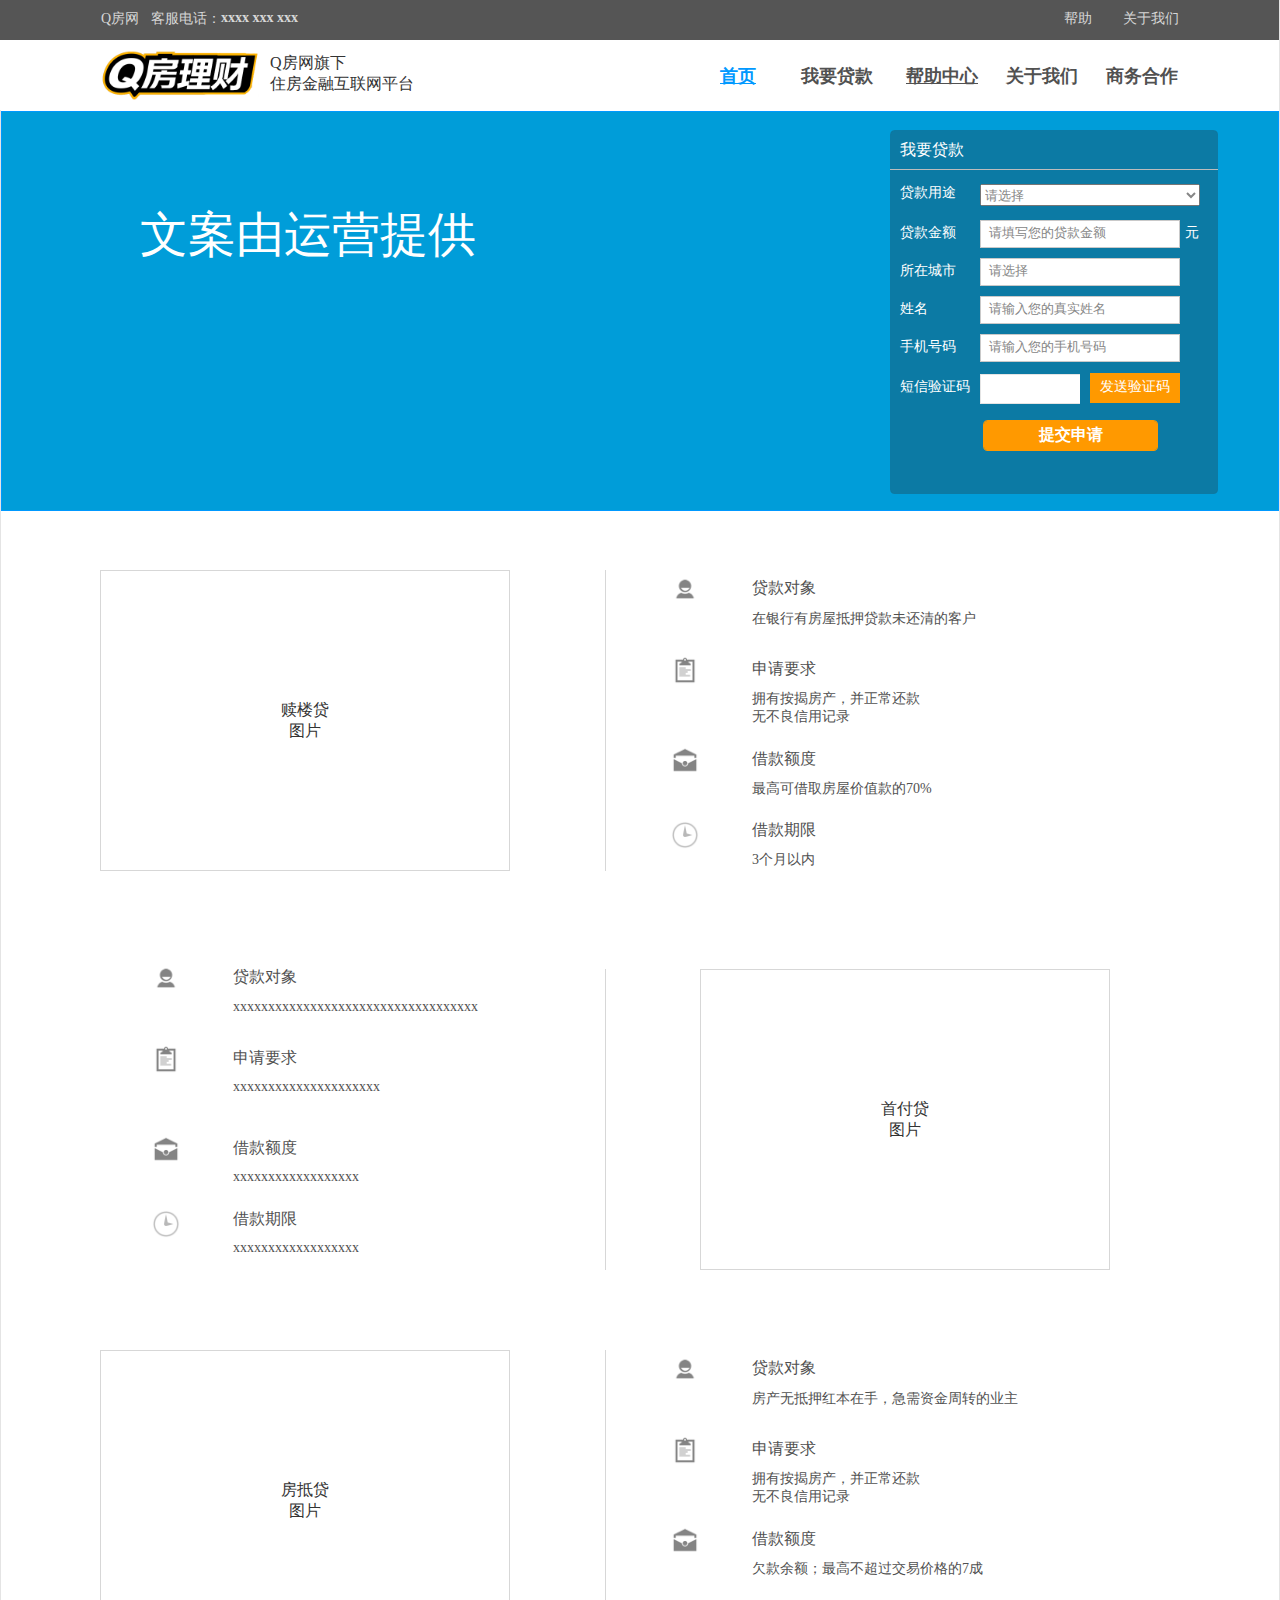
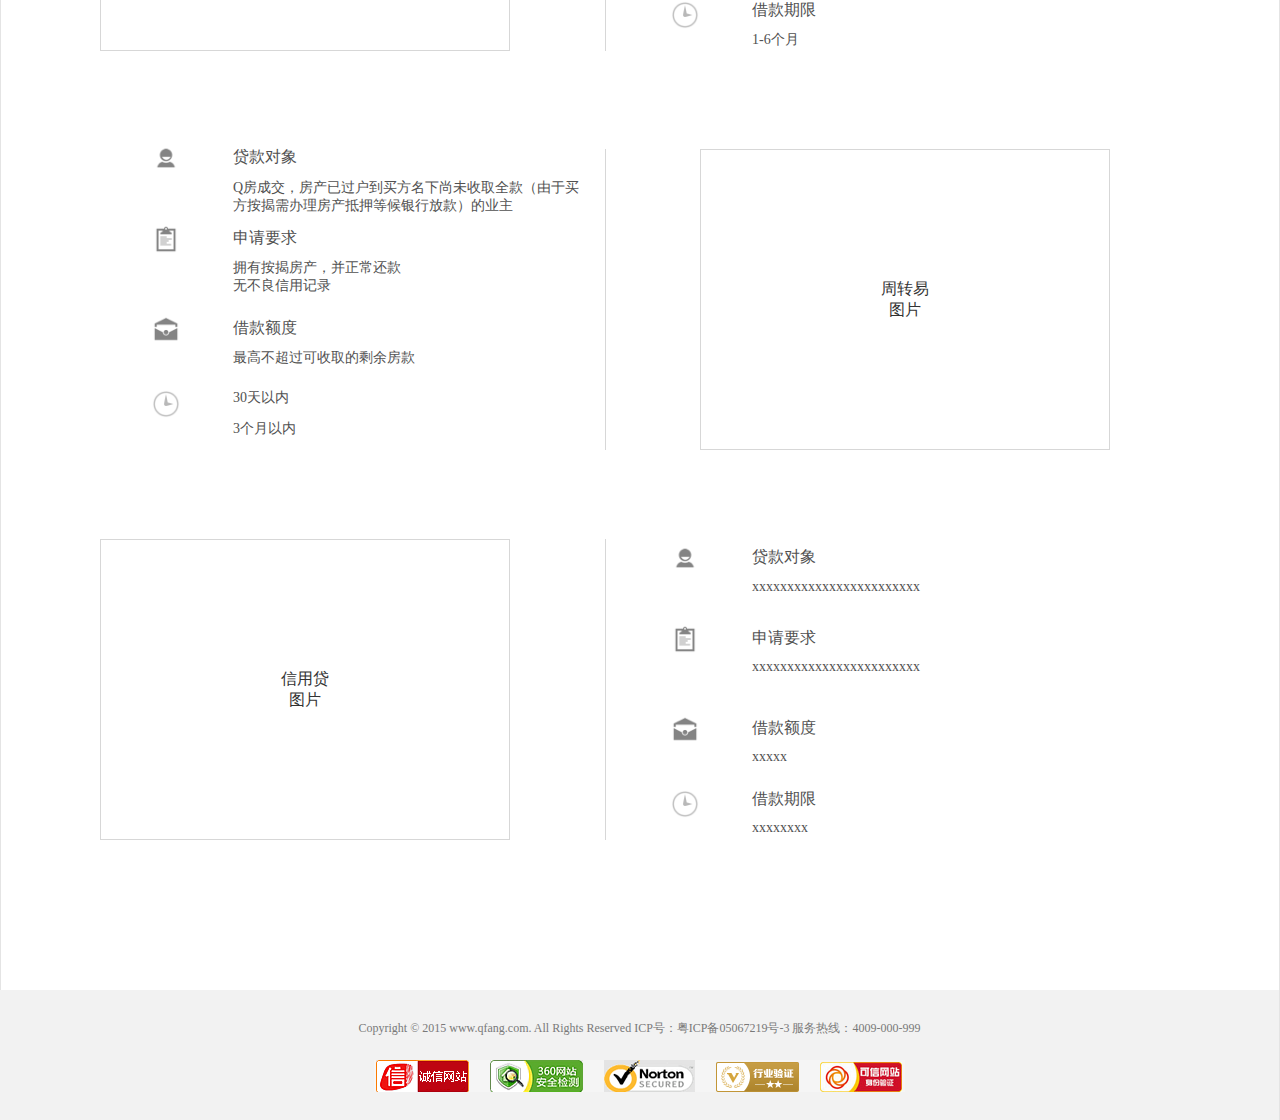
==== commit d4181b3c: "修改页面" ====
--- a/WebContent/emprunt.html
+++ b/WebContent/emprunt.html
@@ -135,7 +135,7 @@
         <img id="u26_img" class="img " src="resources/images/transparent.gif"/>
         <!-- Unnamed () -->
         <div id="u27" class="text">
-          <p><span>首页</span></p>
+          <p><span><a href="index.html">首页</a></span></p>
         </div>
       </div>
 
@@ -162,7 +162,7 @@
         <img id="u32_img" class="img " src="resources/images/transparent.gif"/>
         <!-- Unnamed () -->
         <div id="u33" class="text">
-          <p><span>帮助中心</span></p>
+          <p><span><a href="helpCenter.html">帮助中心</a></span></p>
         </div>
       </div>
 
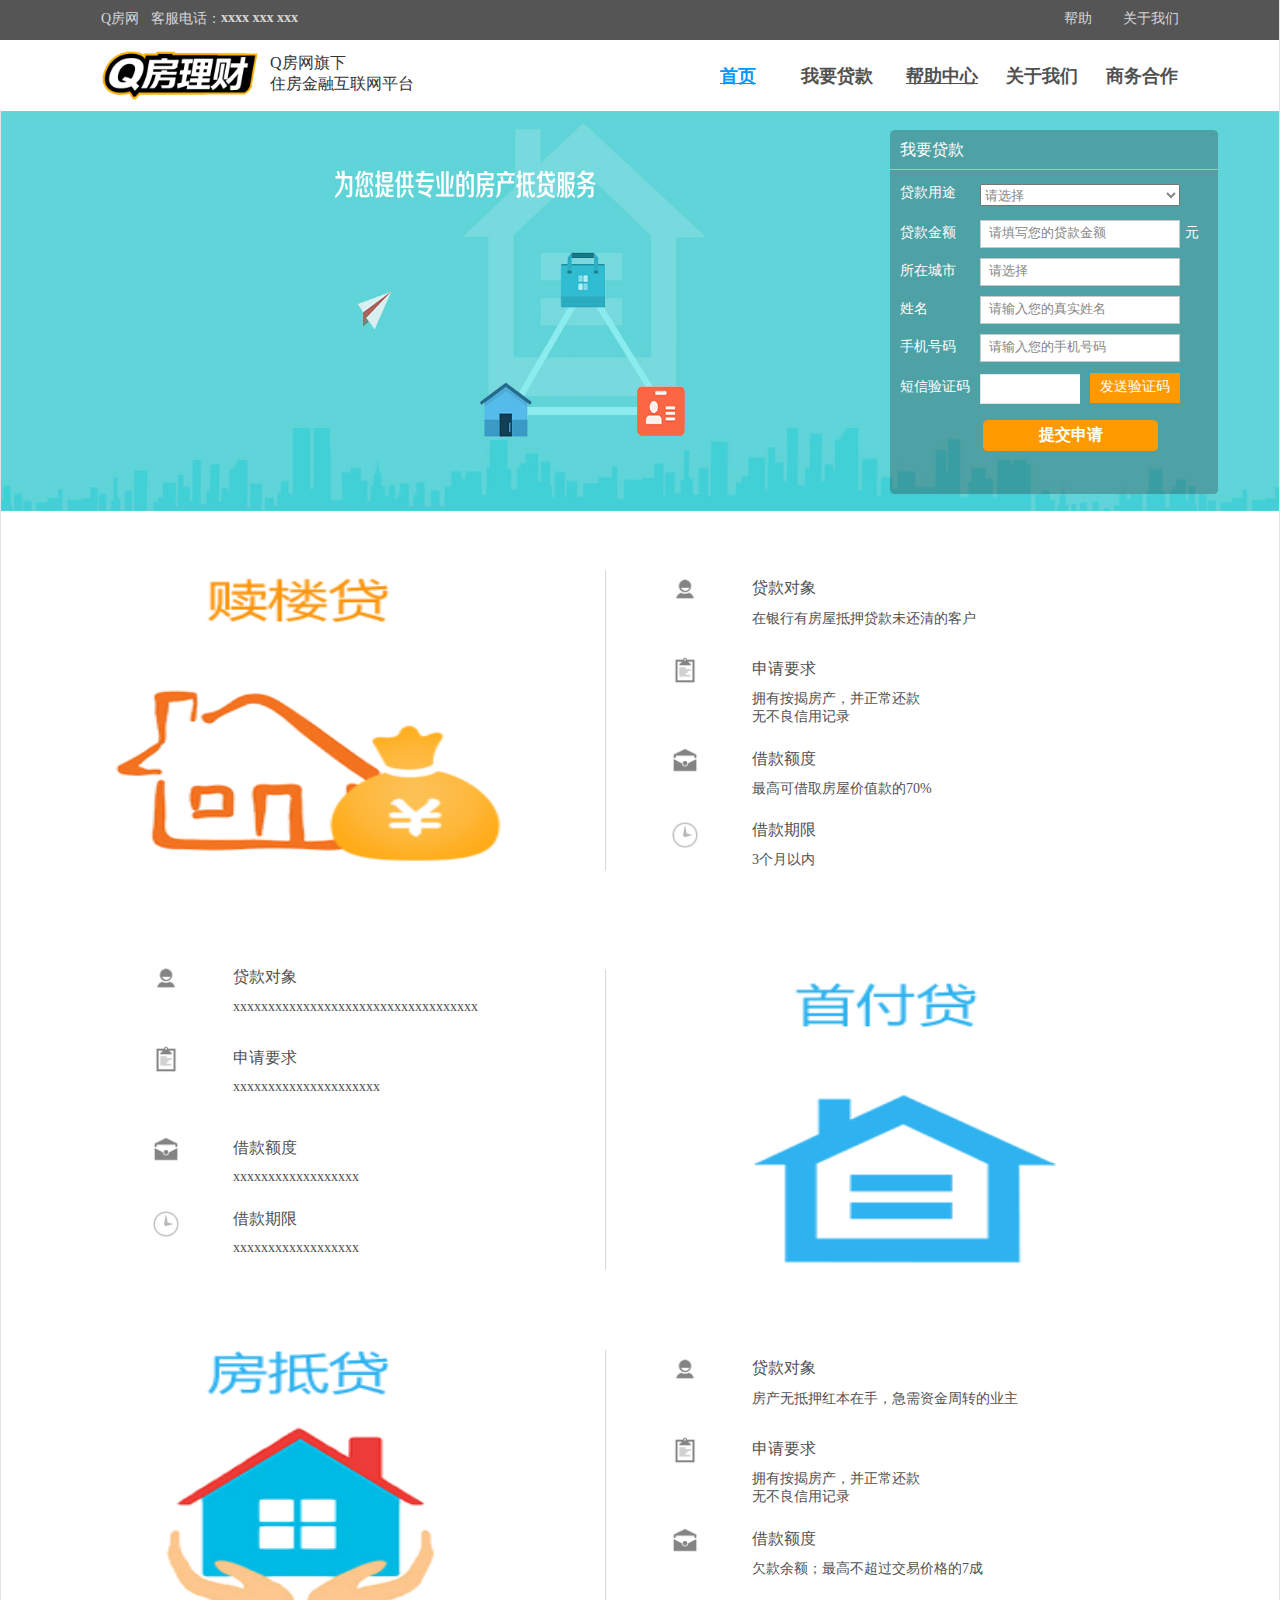
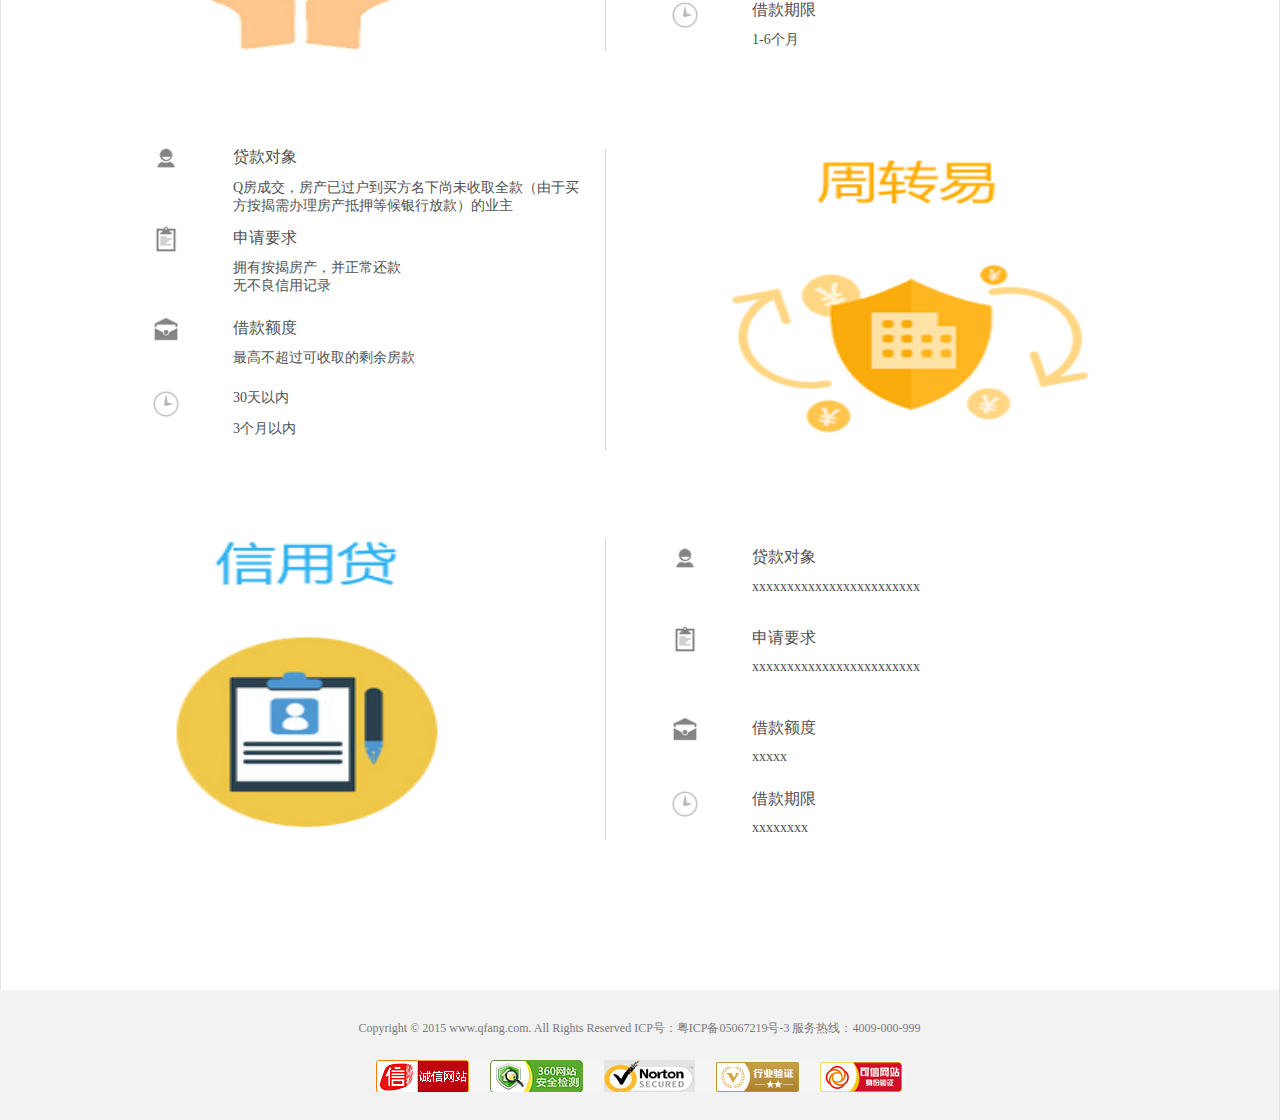
==== commit 1d0a6dd5: "修改网页" ====
--- a/WebContent/emprunt.html
+++ b/WebContent/emprunt.html
@@ -105,7 +105,7 @@
 
       <!-- Unnamed (形状) -->
       <div id="u20" class="ax_helpCenter">
-        <img id="u20_img" class="img " src="images/index/u20.png"/>
+        <img id="u20_img" class="img " src="images/index/BAN-1.jpg"/>
         <!-- Unnamed () -->
         <div id="u21" class="text">
           <p><span></span></p>
@@ -115,10 +115,6 @@
       <!-- Unnamed (形状) -->
       <div id="u22" class="ax_text">
         <img id="u22_img" class="img " src="resources/images/transparent.gif"/>
-        <!-- Unnamed () -->
-        <div id="u23" class="text">
-          <p><span>文案由运营提供</span></p>
-        </div>
       </div>
 
       <!-- Unnamed (形状) -->
@@ -385,13 +381,9 @@
         </div>
       </div>
 
-      <!-- Unnamed (形状) -->
+      <!-- Unnamed (形状) 赎楼贷 -->
       <div id="u78" class="ax_helpCenter">
-        <img id="u78_img" class="img " src="images/emprunt/u78.png"/>
-        <!-- Unnamed () -->
-        <div id="u79" class="text">
-          <p><span>赎楼贷</span></p><p><span>图片</span></p>
-        </div>
+        <img id="u78_img" class="img " src="images/emprunt/IMS1.png"/>
       </div>
 
       <!-- Unnamed (垂直线) -->
@@ -624,22 +616,14 @@
         </div>
       </div>
 
-      <!-- Unnamed (形状) -->
+      <!-- Unnamed (形状) 首付贷-->
       <div id="u130" class="ax_helpCenter">
-        <img id="u130_img" class="img " src="images/emprunt/u78.png"/>
-        <!-- Unnamed () -->
-        <div id="u131" class="text">
-          <p><span>首付贷</span></p><p><span>图片</span></p>
-        </div>
-      </div>
-
-      <!-- Unnamed (形状) -->
+        <img id="u130_img" class="img " src="images/emprunt/IMS2.png"/>
+      </div>
+
+      <!-- Unnamed (形状)  房抵贷-->
       <div id="u132" class="ax_helpCenter">
-        <img id="u132_img" class="img " src="images/emprunt/u78.png"/>
-        <!-- Unnamed () -->
-        <div id="u133" class="text">
-          <p><span>房抵贷</span></p><p><span>图片</span></p>
-        </div>
+        <img id="u132_img" class="img " src="images/emprunt/IMS3.png"/>
       </div>
 
       <!-- Unnamed (垂直线) -->
@@ -872,22 +856,14 @@
         </div>
       </div>
 
-      <!-- Unnamed (形状) -->
+      <!-- Unnamed (形状) 周转易-->
       <div id="u184" class="ax_helpCenter">
-        <img id="u184_img" class="img " src="images/emprunt/u78.png"/>
-        <!-- Unnamed () -->
-        <div id="u185" class="text">
-          <p><span>周转易</span></p><p><span>图片</span></p>
-        </div>
-      </div>
-
-      <!-- Unnamed (形状) -->
+        <img id="u184_img" class="img " src="images/emprunt/IMS4.png"/>
+      </div>
+
+      <!-- Unnamed (形状) 信用贷-->
       <div id="u186" class="ax_helpCenter">
-        <img id="u186_img" class="img " src="images/emprunt/u78.png"/>
-        <!-- Unnamed () -->
-        <div id="u187" class="text">
-          <p><span>信用贷</span></p><p><span>图片</span></p>
-        </div>
+        <img id="u186_img" class="img " src="images/emprunt/IMS5.png"/>
       </div>
 
       <!-- Unnamed (垂直线) -->
--- a/WebContent/files/emprunt/styles.css
+++ b/WebContent/files/emprunt/styles.css
@@ -564,7 +564,7 @@
   position:absolute;
   left:0px;
   top:0px;
-  width:220px;
+  width:200px;
   height:22px;
   font-family:'微软雅黑 Regular', '微软雅黑';
   font-weight:400;
